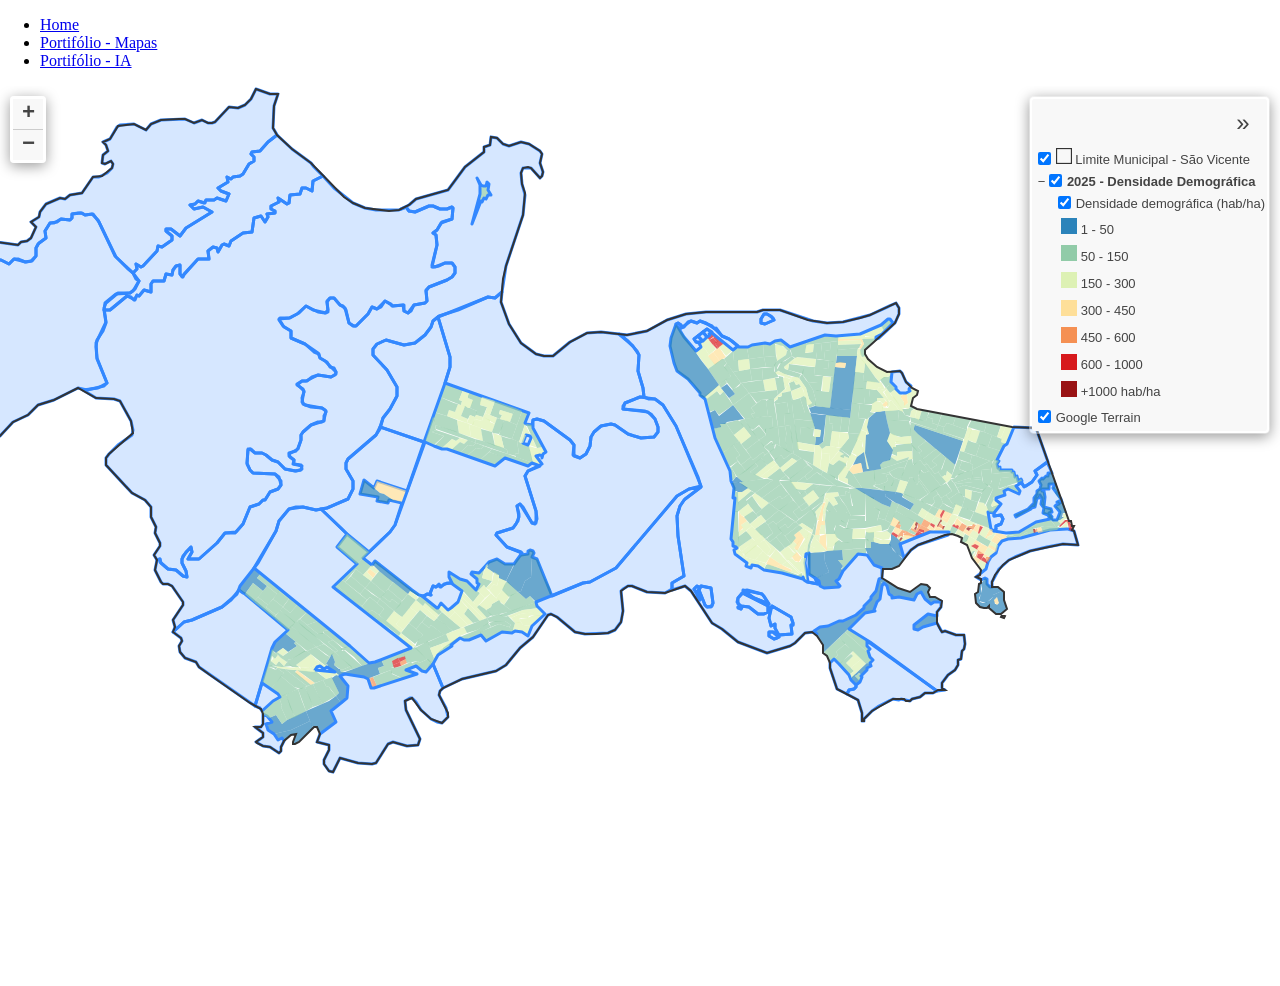
==== 01-sv-mapa-densidade/index.html @ f55a4312 "Update index.html" ====
<!doctype html>
<html lang="en">
    <head>
        <meta charset="utf-8">
        <meta http-equiv="X-UA-Compatible" content="IE=edge">
        <meta name="viewport" content="initial-scale=1,user-scalable=no,maximum-scale=1,width=device-width">
        <meta name="mobile-web-app-capable" content="yes">
        <meta name="apple-mobile-web-app-capable" content="yes">
        <link rel="stylesheet" href="css/leaflet.css">
        <link rel="stylesheet" href="css/L.Control.Layers.Tree.css">
        <link rel="stylesheet" href="css/qgis2web.css">
        <link rel="stylesheet" href="css/fontawesome-all.min.css">
        <style>
        html, body, #map {
            width: 100%;
            height: 100%;
            padding: 0;
            margin: 0;
        }
        </style>
        <title></title>
    </head>
    <body>
    <header>
        <nav>
            <ul>
                <li><a href="index.html">Home</a></li>
                <li><a href="mapas.html" class="active">Portifólio - Mapas</a></li>
                <li><a href="ia.html">Portifólio - IA</a></li>
            </ul>
        </nav>
    </header>
        <div id="map">
        </div>
        <script src="js/qgis2web_expressions.js"></script>
        <script src="js/leaflet.js"></script>
        <script src="js/L.Control.Layers.Tree.min.js"></script>
        <script src="js/leaflet.rotatedMarker.js"></script>
        <script src="js/leaflet.pattern.js"></script>
        <script src="js/leaflet-hash.js"></script>
        <script src="js/Autolinker.min.js"></script>
        <script src="js/rbush.min.js"></script>
        <script src="js/labelgun.min.js"></script>
        <script src="js/labels.js"></script>
        <script src="data/Densidadedemogrficahabha_1.js"></script>
        <script src="data/LimiteMunicipalSoVicente_2.js"></script>
        <script>
        var highlightLayer;
        function highlightFeature(e) {
            highlightLayer = e.target;

            if (e.target.feature.geometry.type === 'LineString' || e.target.feature.geometry.type === 'MultiLineString') {
              highlightLayer.setStyle({
                color: '#ffff00',
              });
            } else {
              highlightLayer.setStyle({
                fillColor: '#ffff00',
                fillOpacity: 1
              });
            }
            highlightLayer.openPopup();
        }
        var map = L.map('map', {
            zoomControl:false, maxZoom:20, minZoom:1
        }).fitBounds([[-24.010469256631335,-46.50587201379527],[-23.928872425848233,-46.3545469673788]]);
        var hash = new L.Hash(map);
        map.attributionControl.setPrefix('<a href="https://github.com/tomchadwin/qgis2web" target="_blank">qgis2web</a> &middot; <a href="https://leafletjs.com" title="A JS library for interactive maps">Leaflet</a> &middot; <a href="https://qgis.org">QGIS</a>');
        var autolinker = new Autolinker({truncate: {length: 30, location: 'smart'}});
        // remove popup's row if "visible-with-data"
        function removeEmptyRowsFromPopupContent(content, feature) {
         var tempDiv = document.createElement('div');
         tempDiv.innerHTML = content;
         var rows = tempDiv.querySelectorAll('tr');
         for (var i = 0; i < rows.length; i++) {
             var td = rows[i].querySelector('td.visible-with-data');
             var key = td ? td.id : '';
             if (td && td.classList.contains('visible-with-data') && feature.properties[key] == null) {
                 rows[i].parentNode.removeChild(rows[i]);
             }
         }
         return tempDiv.innerHTML;
        }
        // add class to format popup if it contains media
		function addClassToPopupIfMedia(content, popup) {
			var tempDiv = document.createElement('div');
			tempDiv.innerHTML = content;
			if (tempDiv.querySelector('td img')) {
				popup._contentNode.classList.add('media');
					// Delay to force the redraw
					setTimeout(function() {
						popup.update();
					}, 10);
			} else {
				popup._contentNode.classList.remove('media');
			}
		}
        var zoomControl = L.control.zoom({
            position: 'topleft'
        }).addTo(map);
        var bounds_group = new L.featureGroup([]);
        function setBounds() {
        }
        map.createPane('pane_GoogleTerrain_0');
        map.getPane('pane_GoogleTerrain_0').style.zIndex = 400;
        var layer_GoogleTerrain_0 = L.tileLayer('https://mt1.google.com/vt/lyrs=p&x={x}&y={y}&z={z}', {
            pane: 'pane_GoogleTerrain_0',
            opacity: 1.0,
            attribution: '<a href="https://www.google.at/permissions/geoguidelines/attr-guide.html">Map data ©2015 Google</a>',
            minZoom: 1,
            maxZoom: 20,
            minNativeZoom: 0,
            maxNativeZoom: 20
        });
        layer_GoogleTerrain_0;
        map.addLayer(layer_GoogleTerrain_0);
        function pop_Densidadedemogrficahabha_1(feature, layer) {
            layer.on({
                mouseout: function(e) {
                    for (var i in e.target._eventParents) {
                        if (typeof e.target._eventParents[i].resetStyle === 'function') {
                            e.target._eventParents[i].resetStyle(e.target);
                        }
                    }
                    if (typeof layer.closePopup == 'function') {
                        layer.closePopup();
                    } else {
                        layer.eachLayer(function(feature){
                            feature.closePopup()
                        });
                    }
                },
                mouseover: highlightFeature,
            });
            var popupContent = '<table>\
                    <tr>\
                        <td class="visible-with-data" id="CD_SETOR" colspan="2"><strong>CD_SETOR</strong><br />' + (feature.properties['CD_SETOR'] !== null ? autolinker.link(String(feature.properties['CD_SETOR']).replace(/'/g, '\'').replace(/"/g, '&quot;').toLocaleString()) : '') + '</td>\
                    </tr>\
                    <tr>\
                        <th scope="row">V0001_Total de pessoas_Básico</th>\
                        <td class="visible-with-data" id="V0001">' + (feature.properties['V0001'] !== null ? autolinker.link(String(feature.properties['V0001']).replace(/'/g, '\'').replace(/"/g, '&quot;').toLocaleString()) : '') + '</td>\
                    </tr>\
                    <tr>\
                        <th scope="row">Densidade Demográfica (hab/ha)</th>\
                        <td class="visible-with-data" id="dens_demog">' + (feature.properties['dens_demog'] !== null ? autolinker.link(String(feature.properties['dens_demog']).replace(/'/g, '\'').replace(/"/g, '&quot;').toLocaleString()) : '') + '</td>\
                    </tr>\
                    <tr>\
                        <th scope="row">Área (ha)</th>\
                        <td class="visible-with-data" id="area_ha">' + (feature.properties['area_ha'] !== null ? autolinker.link(String(feature.properties['area_ha']).replace(/'/g, '\'').replace(/"/g, '&quot;').toLocaleString()) : '') + '</td>\
                    </tr>\
                </table>';
            var content = removeEmptyRowsFromPopupContent(popupContent, feature);
			layer.on('popupopen', function(e) {
				addClassToPopupIfMedia(content, e.popup);
			});
			layer.bindPopup(content, { maxHeight: 400 });
        }

        function style_Densidadedemogrficahabha_1_0(feature) {
            if (feature.properties['dens_demog'] >= 0.500000 && feature.properties['dens_demog'] <= 50.000000 ) {
                return {
                pane: 'pane_Densidadedemogrficahabha_1',
                stroke: false, 
                fill: true,
                fillOpacity: 1,
                fillColor: 'rgba(43,131,186,0.7)',
                interactive: true,
            }
            }
            if (feature.properties['dens_demog'] >= 50.000000 && feature.properties['dens_demog'] <= 150.000000 ) {
                return {
                pane: 'pane_Densidadedemogrficahabha_1',
                stroke: false, 
                fill: true,
                fillOpacity: 1,
                fillColor: 'rgba(145,203,168,0.7)',
                interactive: true,
            }
            }
            if (feature.properties['dens_demog'] >= 150.000000 && feature.properties['dens_demog'] <= 300.000000 ) {
                return {
                pane: 'pane_Densidadedemogrficahabha_1',
                stroke: false, 
                fill: true,
                fillOpacity: 1,
                fillColor: 'rgba(221,241,180,0.7)',
                interactive: true,
            }
            }
            if (feature.properties['dens_demog'] >= 300.000000 && feature.properties['dens_demog'] <= 450.000000 ) {
                return {
                pane: 'pane_Densidadedemogrficahabha_1',
                stroke: false, 
                fill: true,
                fillOpacity: 1,
                fillColor: 'rgba(254,223,153,0.7)',
                interactive: true,
            }
            }
            if (feature.properties['dens_demog'] >= 450.000000 && feature.properties['dens_demog'] <= 600.000000 ) {
                return {
                pane: 'pane_Densidadedemogrficahabha_1',
                stroke: false, 
                fill: true,
                fillOpacity: 1,
                fillColor: 'rgba(245,144,83,0.7)',
                interactive: true,
            }
            }
            if (feature.properties['dens_demog'] >= 600.000000 && feature.properties['dens_demog'] <= 1000.000000 ) {
                return {
                pane: 'pane_Densidadedemogrficahabha_1',
                stroke: false, 
                fill: true,
                fillOpacity: 1,
                fillColor: 'rgba(215,25,28,0.7)',
                interactive: true,
            }
            }
            if (feature.properties['dens_demog'] >= 1000.000000 && feature.properties['dens_demog'] <= 3000.000000 ) {
                return {
                pane: 'pane_Densidadedemogrficahabha_1',
                stroke: false, 
                fill: true,
                fillOpacity: 1,
                fillColor: 'rgba(153,18,20,0.7)',
                interactive: true,
            }
            }
        }
        map.createPane('pane_Densidadedemogrficahabha_1');
        map.getPane('pane_Densidadedemogrficahabha_1').style.zIndex = 401;
        map.getPane('pane_Densidadedemogrficahabha_1').style['mix-blend-mode'] = 'normal';
        var layer_Densidadedemogrficahabha_1 = new L.geoJson(json_Densidadedemogrficahabha_1, {
            attribution: '',
            interactive: true,
            dataVar: 'json_Densidadedemogrficahabha_1',
            layerName: 'layer_Densidadedemogrficahabha_1',
            pane: 'pane_Densidadedemogrficahabha_1',
            onEachFeature: pop_Densidadedemogrficahabha_1,
            style: style_Densidadedemogrficahabha_1_0,
        });
        bounds_group.addLayer(layer_Densidadedemogrficahabha_1);
        map.addLayer(layer_Densidadedemogrficahabha_1);
        function pop_LimiteMunicipalSoVicente_2(feature, layer) {
            layer.on({
                mouseout: function(e) {
                    for (var i in e.target._eventParents) {
                        if (typeof e.target._eventParents[i].resetStyle === 'function') {
                            e.target._eventParents[i].resetStyle(e.target);
                        }
                    }
                    if (typeof layer.closePopup == 'function') {
                        layer.closePopup();
                    } else {
                        layer.eachLayer(function(feature){
                            feature.closePopup()
                        });
                    }
                },
                mouseover: highlightFeature,
            });
            var popupContent = '<table>\
                </table>';
            var content = removeEmptyRowsFromPopupContent(popupContent, feature);
			layer.on('popupopen', function(e) {
				addClassToPopupIfMedia(content, e.popup);
			});
			layer.bindPopup(content, { maxHeight: 400 });
        }

        function style_LimiteMunicipalSoVicente_2_0() {
            return {
                pane: 'pane_LimiteMunicipalSoVicente_2',
                opacity: 1,
                color: 'rgba(51,51,51,1.0)',
                dashArray: '',
                lineCap: 'butt',
                lineJoin: 'miter',
                weight: 2.0, 
                fill: true,
                fillOpacity: 1,
                fillColor: 'rgba(233,233,233,0.0)',
                interactive: false,
            }
        }
        map.createPane('pane_LimiteMunicipalSoVicente_2');
        map.getPane('pane_LimiteMunicipalSoVicente_2').style.zIndex = 402;
        map.getPane('pane_LimiteMunicipalSoVicente_2').style['mix-blend-mode'] = 'normal';
        var layer_LimiteMunicipalSoVicente_2 = new L.geoJson(json_LimiteMunicipalSoVicente_2, {
            attribution: '',
            interactive: false,
            dataVar: 'json_LimiteMunicipalSoVicente_2',
            layerName: 'layer_LimiteMunicipalSoVicente_2',
            pane: 'pane_LimiteMunicipalSoVicente_2',
            onEachFeature: pop_LimiteMunicipalSoVicente_2,
            style: style_LimiteMunicipalSoVicente_2_0,
        });
        bounds_group.addLayer(layer_LimiteMunicipalSoVicente_2);
        map.addLayer(layer_LimiteMunicipalSoVicente_2);
        var overlaysTree = [
            {label: '<img src="legend/LimiteMunicipalSoVicente_2.png" /> Limite Municipal - São Vicente', layer: layer_LimiteMunicipalSoVicente_2},
        {label: '<b>2025 - Densidade Demográfica</b>', selectAllCheckbox: true, children: [
            {label: 'Densidade demográfica (hab/ha)<br /><table><tr><td style="text-align: center;"><img src="legend/Densidadedemogrficahabha_1_1500.png" /></td><td>1 - 50</td></tr><tr><td style="text-align: center;"><img src="legend/Densidadedemogrficahabha_1_501501.png" /></td><td>50 - 150</td></tr><tr><td style="text-align: center;"><img src="legend/Densidadedemogrficahabha_1_1503002.png" /></td><td>150 - 300</td></tr><tr><td style="text-align: center;"><img src="legend/Densidadedemogrficahabha_1_3004503.png" /></td><td>300 - 450</td></tr><tr><td style="text-align: center;"><img src="legend/Densidadedemogrficahabha_1_4506004.png" /></td><td>450 - 600</td></tr><tr><td style="text-align: center;"><img src="legend/Densidadedemogrficahabha_1_60010005.png" /></td><td>600 - 1000</td></tr><tr><td style="text-align: center;"><img src="legend/Densidadedemogrficahabha_1_1000habha6.png" /></td><td>+1000 hab/ha</td></tr></table>', layer: layer_Densidadedemogrficahabha_1},]},
            {label: "Google Terrain", layer: layer_GoogleTerrain_0},]
        var lay = L.control.layers.tree(null, overlaysTree,{
            //namedToggle: true,
            //selectorBack: false,
            //closedSymbol: '&#8862; &#x1f5c0;',
            //openedSymbol: '&#8863; &#x1f5c1;',
            //collapseAll: 'Collapse all',
            //expandAll: 'Expand all',
            collapsed: false, 
        });
        lay.addTo(map);
		document.addEventListener("DOMContentLoaded", function() {
            // set new Layers List height which considers toggle icon
            function newLayersListHeight() {
                var layerScrollbarElement = document.querySelector('.leaflet-control-layers-scrollbar');
                if (layerScrollbarElement) {
                    var layersListElement = document.querySelector('.leaflet-control-layers-list');
                    var originalHeight = layersListElement.style.height 
                        || window.getComputedStyle(layersListElement).height;
                    var newHeight = parseFloat(originalHeight) - 50;
                    layersListElement.style.height = newHeight + 'px';
                }
            }
            var isLayersListExpanded = true;
            var controlLayersElement = document.querySelector('.leaflet-control-layers');
            var toggleLayerControl = document.querySelector('.leaflet-control-layers-toggle');
            // toggle Collapsed/Expanded and apply new Layers List height
            toggleLayerControl.addEventListener('click', function() {
                if (isLayersListExpanded) {
                    controlLayersElement.classList.remove('leaflet-control-layers-expanded');
                } else {
                    controlLayersElement.classList.add('leaflet-control-layers-expanded');
                }
                isLayersListExpanded = !isLayersListExpanded;
                newLayersListHeight()
            });	
			// apply new Layers List height if toggle layerstree
			if (controlLayersElement) {
				controlLayersElement.addEventListener('click', function(event) {
					var toggleLayerHeaderPointer = event.target.closest('.leaflet-layerstree-header-pointer span');
					if (toggleLayerHeaderPointer) {
						newLayersListHeight();
					}
				});
			}
            // Collapsed/Expanded at Start to apply new height
            setTimeout(function() {
                toggleLayerControl.click();
            }, 10);
            setTimeout(function() {
                toggleLayerControl.click();
            }, 10);
            // Collapsed touch/small screen
            var isSmallScreen = window.innerWidth < 650;
            if (isSmallScreen) {
                setTimeout(function() {
                    controlLayersElement.classList.remove('leaflet-control-layers-expanded');
                    isLayersListExpanded = !isLayersListExpanded;
                }, 500);
            }  
        });       
        setBounds();
        resetLabels([layer_Densidadedemogrficahabha_1]);
        map.on("zoomend", function(){
            resetLabels([layer_Densidadedemogrficahabha_1]);
        });
        map.on("layeradd", function(){
            resetLabels([layer_Densidadedemogrficahabha_1]);
        });
        map.on("layerremove", function(){
            resetLabels([layer_Densidadedemogrficahabha_1]);
        });
        </script>
    </body>
</html>
---- 01-sv-mapa-densidade/css/leaflet.css ----
/* required styles */

.leaflet-pane,
.leaflet-tile,
.leaflet-marker-icon,
.leaflet-marker-shadow,
.leaflet-tile-container,
.leaflet-pane > svg,
.leaflet-pane > canvas,
.leaflet-zoom-box,
.leaflet-image-layer,
.leaflet-layer {
	position: absolute;
	left: 0;
	top: 0;
	}
.leaflet-container {
	overflow: hidden;
	}
.leaflet-tile,
.leaflet-marker-icon,
.leaflet-marker-shadow {
	-webkit-user-select: none;
	   -moz-user-select: none;
	        user-select: none;
	  -webkit-user-drag: none;
	}
/* Prevents IE11 from highlighting tiles in blue */
.leaflet-tile::selection {
	background: transparent;
}
/* Safari renders non-retina tile on retina better with this, but Chrome is worse */
.leaflet-safari .leaflet-tile {
	image-rendering: -webkit-optimize-contrast;
	}
/* hack that prevents hw layers "stretching" when loading new tiles */
.leaflet-safari .leaflet-tile-container {
	width: 1600px;
	height: 1600px;
	-webkit-transform-origin: 0 0;
	}
.leaflet-marker-icon,
.leaflet-marker-shadow {
	display: block;
	}
/* .leaflet-container svg: reset svg max-width decleration shipped in Joomla! (joomla.org) 3.x */
/* .leaflet-container img: map is broken in FF if you have max-width: 100% on tiles */
.leaflet-container .leaflet-overlay-pane svg,
.leaflet-container .leaflet-marker-pane img,
.leaflet-container .leaflet-shadow-pane img,
.leaflet-container .leaflet-tile-pane img,
.leaflet-container img.leaflet-image-layer,
.leaflet-container .leaflet-tile {
	max-width: none !important;
	max-height: none !important;
	}

.leaflet-container.leaflet-touch-zoom {
	-ms-touch-action: pan-x pan-y;
	touch-action: pan-x pan-y;
	}
.leaflet-container.leaflet-touch-drag {
	-ms-touch-action: pinch-zoom;
	/* Fallback for FF which doesn't support pinch-zoom */
	touch-action: none;
	touch-action: pinch-zoom;
}
.leaflet-container.leaflet-touch-drag.leaflet-touch-zoom {
	-ms-touch-action: none;
	touch-action: none;
}
.leaflet-container {
	-webkit-tap-highlight-color: transparent;
}
.leaflet-container a {
	-webkit-tap-highlight-color: rgba(51, 181, 229, 0.4);
}
.leaflet-tile {
	filter: inherit;
	visibility: hidden;
	}
.leaflet-tile-loaded {
	visibility: inherit;
	}
.leaflet-zoom-box {
	width: 0;
	height: 0;
	-moz-box-sizing: border-box;
	     box-sizing: border-box;
	z-index: 800;
	}
/* workaround for https://bugzilla.mozilla.org/show_bug.cgi?id=888319 */
.leaflet-overlay-pane svg {
	-moz-user-select: none;
	}

.leaflet-pane         { z-index: 400; }

.leaflet-tile-pane    { z-index: 200; }
.leaflet-overlay-pane { z-index: 400; }
.leaflet-shadow-pane  { z-index: 500; }
.leaflet-marker-pane  { z-index: 600; }
.leaflet-tooltip-pane   { z-index: 650; }
.leaflet-popup-pane   { z-index: 700; }

.leaflet-map-pane canvas { z-index: 100; }
.leaflet-map-pane svg    { z-index: 200; }

.leaflet-vml-shape {
	width: 1px;
	height: 1px;
	}
.lvml {
	behavior: url(#default#VML);
	display: inline-block;
	position: absolute;
	}


/* control positioning */

.leaflet-control {
	position: relative;
	z-index: 800;
	pointer-events: visiblePainted; /* IE 9-10 doesn't have auto */
	pointer-events: auto;
	}
.leaflet-top,
.leaflet-bottom {
	position: absolute;
	z-index: 1000;
	pointer-events: none;
	}
.leaflet-top {
	top: 0;
	}
.leaflet-right {
	right: 0;
	}
.leaflet-bottom {
	bottom: 0;
	}
.leaflet-left {
	left: 0;
	}
.leaflet-control {
	float: left;
	clear: both;
	}
.leaflet-right .leaflet-control {
	float: right;
	}
.leaflet-top .leaflet-control {
	margin-top: 10px;
	}
.leaflet-bottom .leaflet-control {
	margin-bottom: 10px;
	}
.leaflet-left .leaflet-control {
	margin-left: 10px;
	}
.leaflet-right .leaflet-control {
	margin-right: 10px;
	}


/* zoom and fade animations */

.leaflet-fade-anim .leaflet-tile {
	will-change: opacity;
	}
.leaflet-fade-anim .leaflet-popup {
	opacity: 0;
	-webkit-transition: opacity 0.2s linear;
	   -moz-transition: opacity 0.2s linear;
	        transition: opacity 0.2s linear;
	}
.leaflet-fade-anim .leaflet-map-pane .leaflet-popup {
	opacity: 1;
	}
.leaflet-zoom-animated {
	-webkit-transform-origin: 0 0;
	    -ms-transform-origin: 0 0;
	        transform-origin: 0 0;
	}
.leaflet-zoom-anim .leaflet-zoom-animated {
	will-change: transform;
	}
.leaflet-zoom-anim .leaflet-zoom-animated {
	-webkit-transition: -webkit-transform 0.25s cubic-bezier(0,0,0.25,1);
	   -moz-transition:    -moz-transform 0.25s cubic-bezier(0,0,0.25,1);
	        transition:         transform 0.25s cubic-bezier(0,0,0.25,1);
	}
.leaflet-zoom-anim .leaflet-tile,
.leaflet-pan-anim .leaflet-tile {
	-webkit-transition: none;
	   -moz-transition: none;
	        transition: none;
	}

.leaflet-zoom-anim .leaflet-zoom-hide {
	visibility: hidden;
	}


/* cursors */

.leaflet-interactive {
	cursor: pointer;
	}
.leaflet-grab {
	cursor: -webkit-grab;
	cursor:    -moz-grab;
	cursor:         grab;
	}
.leaflet-crosshair,
.leaflet-crosshair .leaflet-interactive {
	cursor: crosshair;
	}
.leaflet-popup-pane,
.leaflet-control {
	cursor: auto;
	}
.leaflet-dragging .leaflet-grab,
.leaflet-dragging .leaflet-grab .leaflet-interactive,
.leaflet-dragging .leaflet-marker-draggable {
	cursor: move;
	cursor: -webkit-grabbing;
	cursor:    -moz-grabbing;
	cursor:         grabbing;
	}

/* marker & overlays interactivity */
.leaflet-marker-icon,
.leaflet-marker-shadow,
.leaflet-image-layer,
.leaflet-pane > svg path,
.leaflet-tile-container {
	pointer-events: none;
	}

.leaflet-marker-icon.leaflet-interactive,
.leaflet-image-layer.leaflet-interactive,
.leaflet-pane > svg path.leaflet-interactive,
svg.leaflet-image-layer.leaflet-interactive path {
	pointer-events: visiblePainted; /* IE 9-10 doesn't have auto */
	pointer-events: auto;
	}

/* visual tweaks */

.leaflet-container {
	background: #ddd;
	outline: 0;
	}
.leaflet-container a {
	color: #0078A8;
	}
.leaflet-container a.leaflet-active {
	outline: 2px solid orange;
	}
.leaflet-zoom-box {
	border: 2px dotted #38f;
	background: rgba(255,255,255,0.5);
	}


/* general typography */
.leaflet-container {
	font: 12px/1.5 "Helvetica Neue", Arial, Helvetica, sans-serif;
	}


/* general toolbar styles */

.leaflet-bar {
	box-shadow: 0 1px 5px rgba(0,0,0,0.65);
	border-radius: 4px;
	}
.leaflet-bar a,
.leaflet-bar a:hover {
	background-color: #fff;
	border-bottom: 1px solid #ccc;
	width: 26px;
	height: 26px;
	line-height: 26px;
	display: block;
	text-align: center;
	text-decoration: none;
	color: black;
	}
.leaflet-bar a,
.leaflet-control-layers-toggle {
	background-position: 50% 50%;
	background-repeat: no-repeat;
	display: block;
	}
.leaflet-bar a:hover {
	background-color: #f4f4f4;
	}
.leaflet-bar a:first-child {
	border-top-left-radius: 4px;
	border-top-right-radius: 4px;
	}
.leaflet-bar a:last-child {
	border-bottom-left-radius: 4px;
	border-bottom-right-radius: 4px;
	border-bottom: none;
	}
.leaflet-bar a.leaflet-disabled {
	cursor: default;
	background-color: #f4f4f4;
	color: #bbb;
	}

.leaflet-touch .leaflet-bar a {
	width: 30px;
	height: 30px;
	line-height: 30px;
	}
.leaflet-touch .leaflet-bar a:first-child {
	border-top-left-radius: 2px;
	border-top-right-radius: 2px;
	}
.leaflet-touch .leaflet-bar a:last-child {
	border-bottom-left-radius: 2px;
	border-bottom-right-radius: 2px;
	}

/* zoom control */

.leaflet-control-zoom-in,
.leaflet-control-zoom-out {
	font: bold 18px 'Lucida Console', Monaco, monospace;
	text-indent: 1px;
	}

.leaflet-touch .leaflet-control-zoom-in, .leaflet-touch .leaflet-control-zoom-out  {
	font-size: 22px;
	}


/* layers control */

.leaflet-control-layers {
	box-shadow: 0 1px 5px rgba(0,0,0,0.4);
	background: #fff;
	border-radius: 5px;
	}
.leaflet-control-layers-toggle {
	background-image: url(images/layers.png);
	width: 36px;
	height: 36px;
	}
.leaflet-retina .leaflet-control-layers-toggle {
	background-image: url(images/layers-2x.png);
	background-size: 26px 26px;
	}
.leaflet-touch .leaflet-control-layers-toggle {
	width: 44px;
	height: 44px;
	}
.leaflet-control-layers .leaflet-control-layers-list,
.leaflet-control-layers-expanded .leaflet-control-layers-toggle {
	display: none;
	}
.leaflet-control-layers-expanded .leaflet-control-layers-list {
	display: block;
	position: relative;
	}
.leaflet-control-layers-expanded {
	padding: 6px 10px 6px 6px;
	color: #333;
	background: #fff;
	}
.leaflet-control-layers-scrollbar {
	overflow-y: scroll;
	overflow-x: hidden;
	padding-right: 5px;
	}
.leaflet-control-layers-selector {
	margin-top: 2px;
	position: relative;
	top: 1px;
	}
.leaflet-control-layers label {
	display: block;
	}
.leaflet-control-layers-separator {
	height: 0;
	border-top: 1px solid #ddd;
	margin: 5px -10px 5px -6px;
	}

/* Default icon URLs */
.leaflet-default-icon-path {
	background-image: url(images/marker-icon.png);
	}


/* attribution and scale controls */

.leaflet-container .leaflet-control-attribution {
	background: #fff;
	background: rgba(255, 255, 255, 0.7);
	margin: 0;
	}
.leaflet-control-attribution,
.leaflet-control-scale-line {
	padding: 0 5px;
	color: #333;
	}
.leaflet-control-attribution a {
	text-decoration: none;
	}
.leaflet-control-attribution a:hover {
	text-decoration: underline;
	}
.leaflet-container .leaflet-control-attribution,
.leaflet-container .leaflet-control-scale {
	font-size: 11px;
	}
.leaflet-left .leaflet-control-scale {
	margin-left: 5px;
	}
.leaflet-bottom .leaflet-control-scale {
	margin-bottom: 5px;
	}
.leaflet-control-scale-line {
	border: 2px solid #777;
	border-top: none;
	line-height: 1.1;
	padding: 2px 5px 1px;
	font-size: 11px;
	white-space: nowrap;
	overflow: hidden;
	-moz-box-sizing: border-box;
	     box-sizing: border-box;

	background: #fff;
	background: rgba(255, 255, 255, 0.5);
	}
.leaflet-control-scale-line:not(:first-child) {
	border-top: 2px solid #777;
	border-bottom: none;
	margin-top: -2px;
	}
.leaflet-control-scale-line:not(:first-child):not(:last-child) {
	border-bottom: 2px solid #777;
	}

.leaflet-touch .leaflet-control-attribution,
.leaflet-touch .leaflet-control-layers,
.leaflet-touch .leaflet-bar {
	box-shadow: none;
	}
.leaflet-touch .leaflet-control-layers,
.leaflet-touch .leaflet-bar {
	border: 2px solid rgba(0,0,0,0.2);
	background-clip: padding-box;
	}


/* popup */

.leaflet-popup {
	position: absolute;
	text-align: center;
	margin-bottom: 20px;
	}
.leaflet-popup-content-wrapper {
	padding: 1px;
	text-align: left;
	border-radius: 12px;
	}
.leaflet-popup-content {
	margin: 13px 19px;
	line-height: 1.4;
	}
.leaflet-popup-content p {
	margin: 18px 0;
	}
.leaflet-popup-tip-container {
	width: 40px;
	height: 20px;
	position: absolute;
	left: 50%;
	margin-left: -20px;
	overflow: hidden;
	pointer-events: none;
	}
.leaflet-popup-tip {
	width: 17px;
	height: 17px;
	padding: 1px;

	margin: -10px auto 0;

	-webkit-transform: rotate(45deg);
	   -moz-transform: rotate(45deg);
	    -ms-transform: rotate(45deg);
	        transform: rotate(45deg);
	}
.leaflet-popup-content-wrapper,
.leaflet-popup-tip {
	background: white;
	color: #333;
	box-shadow: 0 3px 14px rgba(0,0,0,0.4);
	}
.leaflet-container a.leaflet-popup-close-button {
	position: absolute;
	top: 0;
	right: 0;
	padding: 4px 4px 0 0;
	border: none;
	text-align: center;
	width: 18px;
	height: 14px;
	font: 16px/14px Tahoma, Verdana, sans-serif;
	color: #c3c3c3;
	text-decoration: none;
	font-weight: bold;
	background: transparent;
	}
.leaflet-container a.leaflet-popup-close-button:hover {
	color: #999;
	}
.leaflet-popup-scrolled {
	overflow: auto;
	border-bottom: 1px solid #ddd;
	border-top: 1px solid #ddd;
	}

.leaflet-oldie .leaflet-popup-content-wrapper {
	-ms-zoom: 1;
	}
.leaflet-oldie .leaflet-popup-tip {
	width: 24px;
	margin: 0 auto;

	-ms-filter: "progid:DXImageTransform.Microsoft.Matrix(M11=0.70710678, M12=0.70710678, M21=-0.70710678, M22=0.70710678)";
	filter: progid:DXImageTransform.Microsoft.Matrix(M11=0.70710678, M12=0.70710678, M21=-0.70710678, M22=0.70710678);
	}
.leaflet-oldie .leaflet-popup-tip-container {
	margin-top: -1px;
	}

.leaflet-oldie .leaflet-control-zoom,
.leaflet-oldie .leaflet-control-layers,
.leaflet-oldie .leaflet-popup-content-wrapper,
.leaflet-oldie .leaflet-popup-tip {
	border: 1px solid #999;
	}


/* div icon */

.leaflet-div-icon {
	background: #fff;
	border: 1px solid #666;
	}


/* Tooltip */
/* Base styles for the element that has a tooltip */
.leaflet-tooltip {
	position: absolute;
	padding: 6px;
	background-color: #fff;
	border: 1px solid #fff;
	border-radius: 3px;
	color: #222;
	white-space: nowrap;
	-webkit-user-select: none;
	-moz-user-select: none;
	-ms-user-select: none;
	user-select: none;
	pointer-events: none;
	box-shadow: 0 1px 3px rgba(0,0,0,0.4);
	}
.leaflet-tooltip.leaflet-clickable {
	cursor: pointer;
	pointer-events: auto;
	}
.leaflet-tooltip-top:before,
.leaflet-tooltip-bottom:before,
.leaflet-tooltip-left:before,
.leaflet-tooltip-right:before {
	position: absolute;
	pointer-events: none;
	border: 6px solid transparent;
	background: transparent;
	content: "";
	}

/* Directions */

.leaflet-tooltip-bottom {
	margin-top: 6px;
}
.leaflet-tooltip-top {
	margin-top: -6px;
}
.leaflet-tooltip-bottom:before,
.leaflet-tooltip-top:before {
	left: 50%;
	margin-left: -6px;
	}
.leaflet-tooltip-top:before {
	bottom: 0;
	margin-bottom: -12px;
	border-top-color: #fff;
	}
.leaflet-tooltip-bottom:before {
	top: 0;
	margin-top: -12px;
	margin-left: -6px;
	border-bottom-color: #fff;
	}
.leaflet-tooltip-left {
	margin-left: -6px;
}
.leaflet-tooltip-right {
	margin-left: 6px;
}
.leaflet-tooltip-left:before,
.leaflet-tooltip-right:before {
	top: 50%;
	margin-top: -6px;
	}
.leaflet-tooltip-left:before {
	right: 0;
	margin-right: -12px;
	border-left-color: #fff;
	}
.leaflet-tooltip-right:before {
	left: 0;
	margin-left: -12px;
	border-right-color: #fff;
	}
---- 01-sv-mapa-densidade/css/L.Control.Layers.Tree.css ----
.leaflet-control-layers-toggle.leaflet-layerstree-named-toggle {
    margin: 2px 5px;
    width: auto;
    height: auto;
    background-image: none;
}

.leaflet-control-layers-list{
	font: 13px / 1.7 "Helvetica Neue", Arial, Helvetica, sans-serif;
}

.leaflet-layerstree-node {
}

.leaflet-layerstree-header input{
    margin-left: 0px;
}


.leaflet-layerstree-header {
}

.leaflet-layerstree-header-pointer {
    cursor: pointer;
}

.leaflet-layerstree-header label {
    display: inline-block;
    cursor: pointer;
}

.leaflet-layerstree-header-label {
}

.leaflet-layerstree-header-name {
	padding-left: 2px;
}

.leaflet-layerstree-header-space {
}

.leaflet-layerstree-children {
    padding-left: 20px;
}

.leaflet-layerstree-children-nopad {
    padding-left: 0px;
}

.leaflet-layerstree-closed {
}

.leaflet-layerstree-opened {
}

.leaflet-layerstree-hide {
    display: none;
}

.leaflet-layerstree-nevershow {
    display: none;
}

.leaflet-layerstree-expand-collapse {
    cursor: pointer;
}
---- 01-sv-mapa-densidade/css/qgis2web.css ----
#map {
            background-color: #ffffff
        }
        html, body, #map {
			overflow: hidden;
        }
        .col9{
			height: 100%!important;
		}
		.col3{
			height: 100%;
			overflow: auto;
		}
        .info {
            padding: 6px 8px;
            font: 14px/16px Arial, Helvetica, sans-serif;
            background-color:#f8f8f8 !important;
            color: #444444 !important;
            box-shadow: 0 0 15px rgba(0,0,0,0.2);
            border-radius: 5px;
        }
        .info h2 {
            margin: 0 0 5px;
        }
        .leaflet-container {
            background: #fff;
            padding-right: 10px;
        }
        .leaflet-popup-scrolled {
            border-bottom: unset!important;
            border-top: unset!important;
        }
        .leaflet-popup-content{
            max-height: 70vh;
            max-width: 70vw;
        }
        .leaflet-popup-content.media{
            width: auto!important;
            height: auto!important;
        }
        .leaflet-popup-content th {
            text-align: left;
            vertical-align: top;
            min-width: 75px;
        }
        .leaflet-popup-content td {
            min-width: 75px;
        }
        .leaflet-popup-content td img {
            max-height: 60vh;
            max-width: 60vw;
        }

        .leaflet-tooltip {
            background: none;
            box-shadow: none;
            border: none;
        }
        .leaflet-tooltip-left:before, .leaflet-tooltip-right:before {
            border: 0px;
        }
        }
        .fa, .leaflet-container, a {
            color: #444444 !important;
        }
        .leaflet-control-zoom-in, .leaflet-control-zoom-out,
        .leaflet-control-locate a,
        .leaflet-touch .leaflet-control-geocoder-icon,
        .leaflet-control-search .search-button,
         .leaflet-control-measure {
            background-color: #f8f8f8 !important;
            border-radius: 0px !important;
            color: #444444 !important;
        }
        .abstract {
            font: bold 18px 'Lucida Console', Monaco, monospace;
            text-indent: 1px;
            background-color: #f8f8f8 !important;
            width: 30px !important;
            color: #444444 !important;
            height: 30px !important;
            text-align: center !important;
            line-height: 30px !important;
        }
        .abstractUncollapsed {
            padding: 6px 8px;
            font: 12px/1.5 "Helvetica Neue", Arial, Helvetica, sans-serif;
            background-color:#f8f8f8 !important;
            color: #444444 !important;
            box-shadow: 0 0 15px rgba(0,0,0,0.2);
            border-radius: 5px;
            max-width: 40%;
        }
        .leaflet-control {
            box-shadow: 0 3px 14px rgba(0, 0, 0, 0.4)!important;
        }
        .leaflet-touch .leaflet-control-layers,
        .leaflet-touch .leaflet-bar,
        .leaflet-control-search,
        .leaflet-control-measure {
            border: 3px solid rgba(255,255,255,.4) !important;
        }
        .leaflet-control-attribution a {
            color: #0078A8 !important;
        }
        .leaflet-control-scale-line {
            border: 2px solid #f8f8f8 !important;
            border-top: none !important;
            color: black !important;
        }
        .leaflet-control-search .search-button,
        .leaflet-container .leaflet-control-search,
        .leaflet-control-measure {
            box-shadow: none !important;
        }
        .leaflet-control-search .search-button {
            width: 30px !important;
            height: 30px !important;
            font-size: 13px !important;
            text-align: center !important;
            line-height: 30px !important;
        }
        .leaflet-control-measure .leaflet-control {
            width: 30px !important;
            height: 30px !important;
        }
        .leaflet-container .leaflet-control-search{
            background: none !important;
        }
        .leaflet-control-search .search-input {
            margin: 0px 0px 0px 0px !important;
            height: 30px !important;
        }
        .leaflet-control-measure {
            background: none!important;
            border-radius: 4px !important;
        }
        .leaflet-control-measure .leaflet-control-measure-interaction {
            background-color: #f8f8f8 !important;
        }
        .leaflet-touch .leaflet-control-measure
        .leaflet-control-measure-toggle,
        .leaflet-touch .leaflet-control-measure
        .leaflet-control-measure-toggle:hover {
            width: 30px !important;
            height: 30px !important;
            border-radius: 0px !important;
            background-color: #f8f8f8 !important;
            color: #444444 !important;
            font-size: 13px;
            line-height: 30px;
            text-align: center;
            text-indent: 0%;
        }
        .leaflet-control-layers {
			padding: 2px;
			display: flex;
			flex-direction: column;
			align-items: flex-end;
            background-color: #f8f8f8 !important;
            color: #444444 !important;

		}
        .leaflet-control-layers-expanded {
			padding-left: 6px;
		}	
        .leaflet-control-layers-expanded .leaflet-control-layers-toggle {
            display: block;
            background-image: none;
			text-decoration: none;
            margin-bottom: 3px;
        }
        .leaflet-control-layers-expanded .leaflet-control-layers-toggle::after {
            content: '»';
            font-size: x-large;
            color: #444444 !important;
            display: flex;
            align-items: center;
            justify-content: center;
            width: 100%;
            height: 100%;
            text-align: center;
        }
        .leaflet-overlay-pane {
            z-index: 550;
        }
        .leaflet-popup-pane {
            z-index: 700;
        }
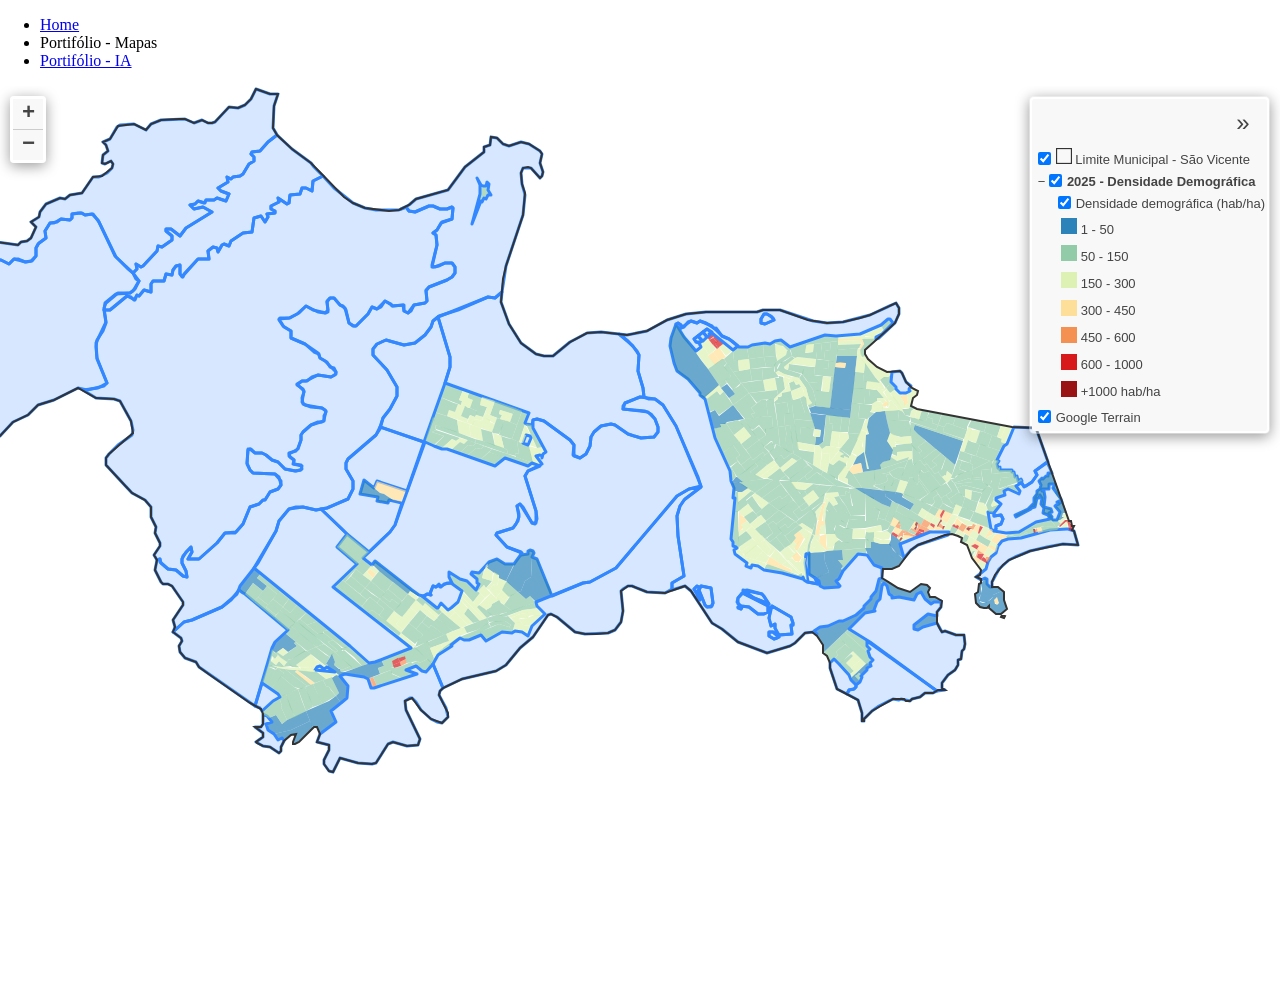
==== commit 9c9690a5: "Update index.html" ====
--- a/01-sv-mapa-densidade/index.html
+++ b/01-sv-mapa-densidade/index.html
@@ -25,7 +25,7 @@
         <nav>
             <ul>
                 <li><a href="index.html">Home</a></li>
-                <li><a href="mapas.html" class="active">Portifólio - Mapas</a></li>
+                <li><src="mapas.html" class="active">Portifólio - Mapas</a></li>
                 <li><a href="ia.html">Portifólio - IA</a></li>
             </ul>
         </nav>
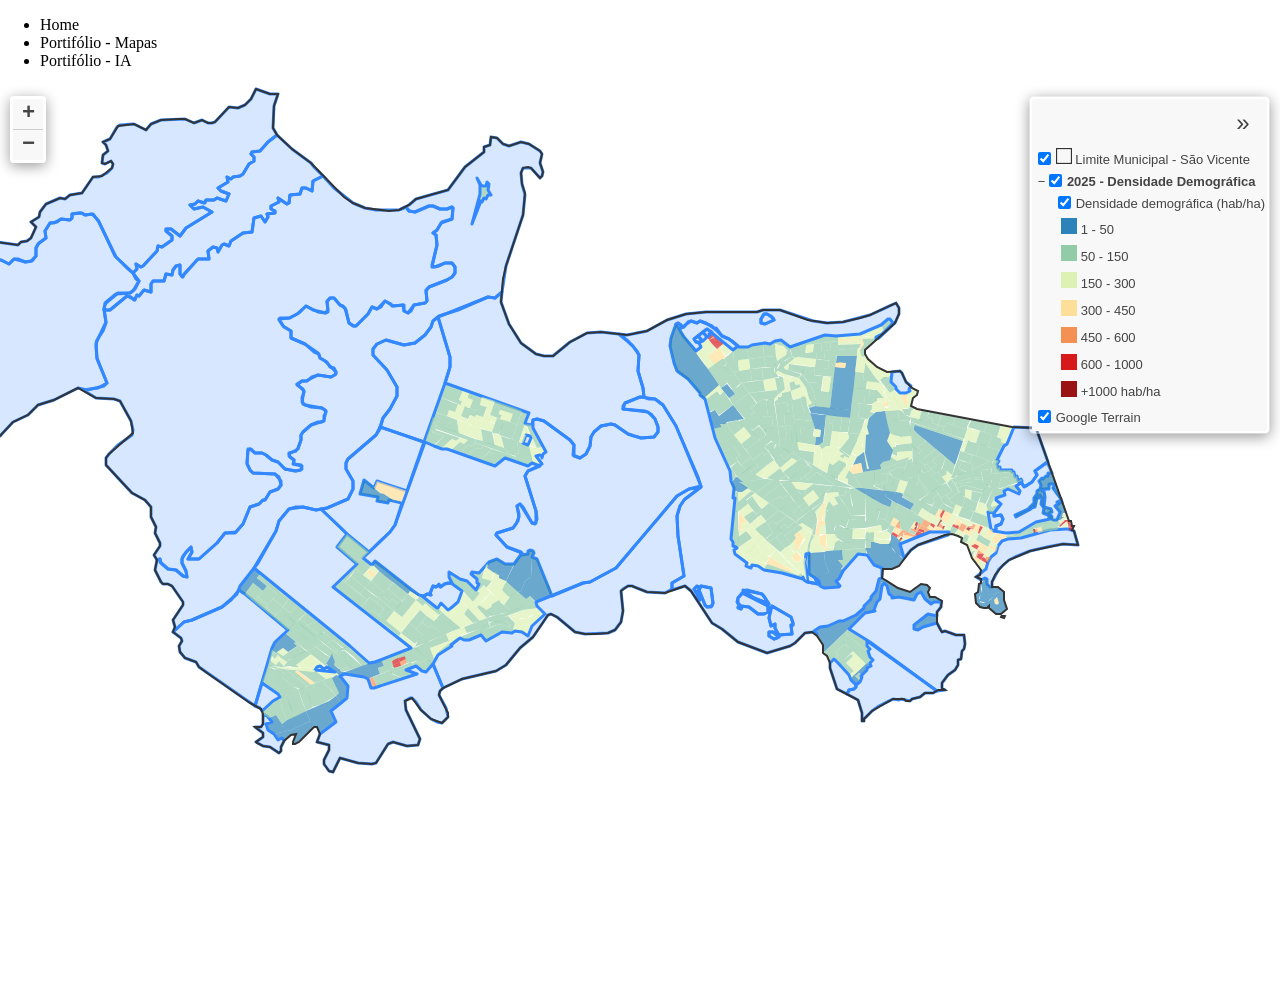
==== commit 408ceee8: "Update index.html" ====
--- a/01-sv-mapa-densidade/index.html
+++ b/01-sv-mapa-densidade/index.html
@@ -24,9 +24,9 @@
     <header>
         <nav>
             <ul>
-                <li><a href="index.html">Home</a></li>
+                <li><src="index.html">Home</a></li>
                 <li><src="mapas.html" class="active">Portifólio - Mapas</a></li>
-                <li><a href="ia.html">Portifólio - IA</a></li>
+                <li><scr="ia.html">Portifólio - IA</a></li>
             </ul>
         </nav>
     </header>
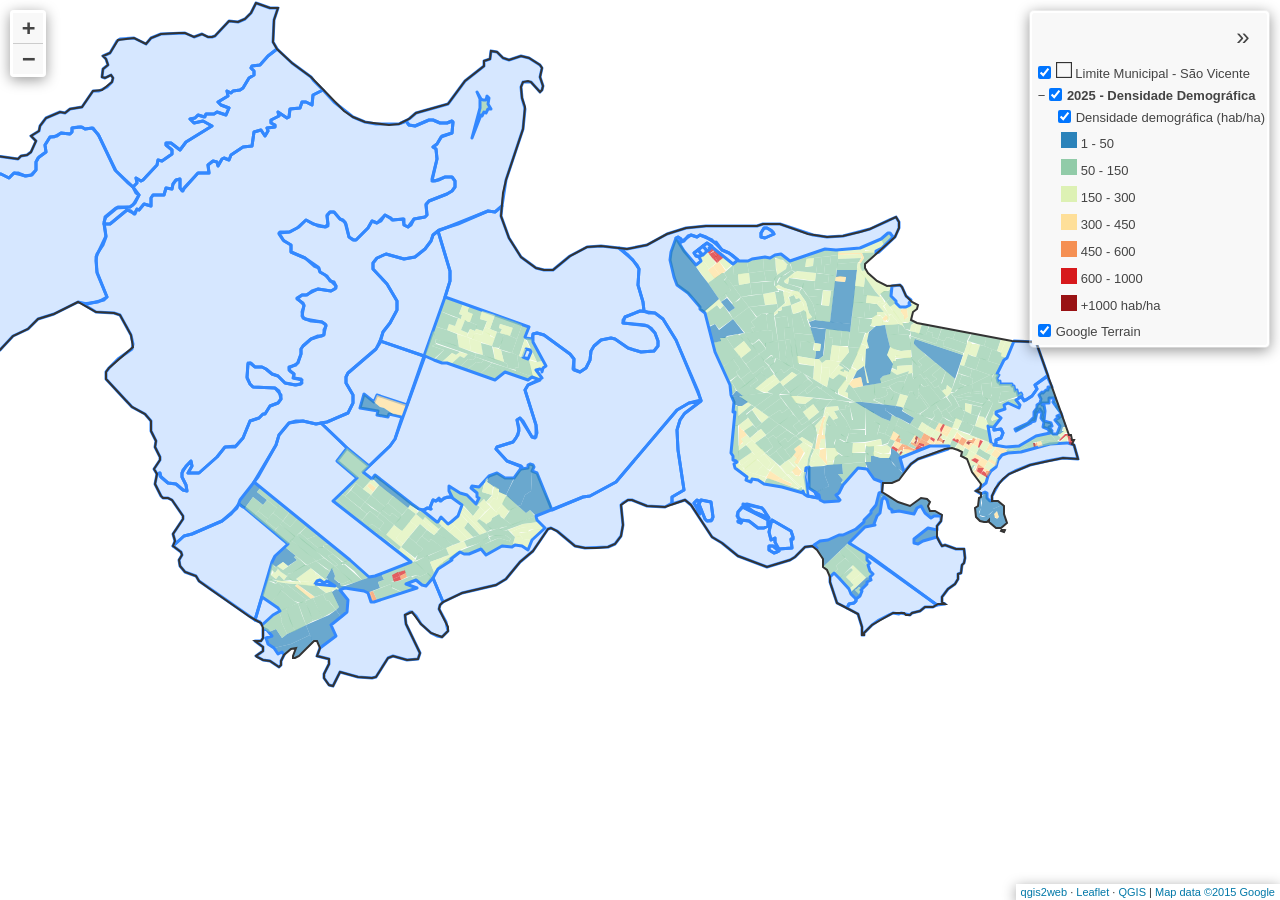
==== commit d37c868a: "Update index.html" ====
--- a/01-sv-mapa-densidade/index.html
+++ b/01-sv-mapa-densidade/index.html
@@ -21,15 +21,6 @@
         <title></title>
     </head>
     <body>
-    <header>
-        <nav>
-            <ul>
-                <li><src="index.html">Home</a></li>
-                <li><src="mapas.html" class="active">Portifólio - Mapas</a></li>
-                <li><scr="ia.html">Portifólio - IA</a></li>
-            </ul>
-        </nav>
-    </header>
         <div id="map">
         </div>
         <script src="js/qgis2web_expressions.js"></script>
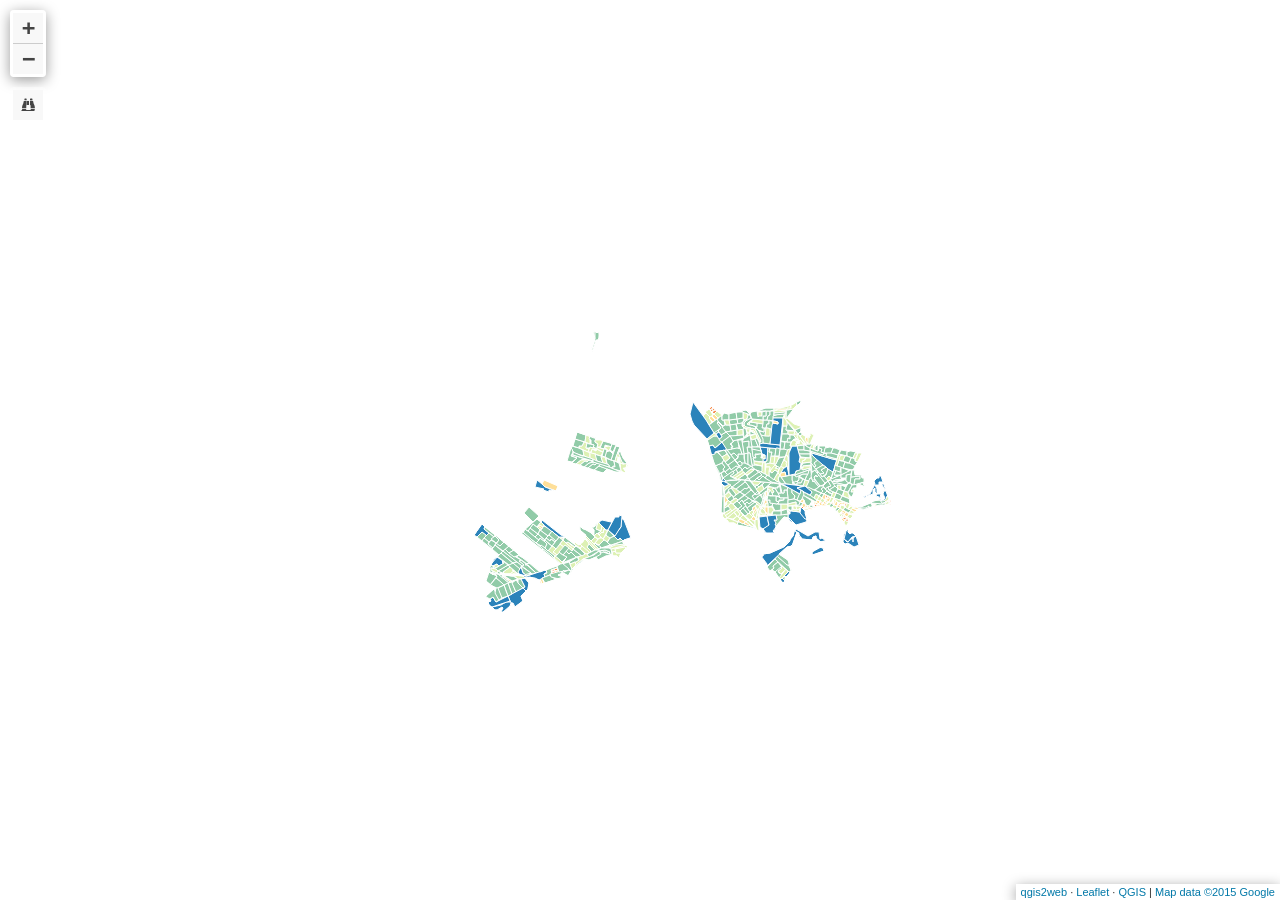
==== commit 427ab4a6: "Add files via upload" ====
--- a/01-sv-mapa-densidade/index.html
+++ b/01-sv-mapa-densidade/index.html
@@ -10,6 +10,7 @@
         <link rel="stylesheet" href="css/L.Control.Layers.Tree.css">
         <link rel="stylesheet" href="css/qgis2web.css">
         <link rel="stylesheet" href="css/fontawesome-all.min.css">
+        <link rel="stylesheet" href="css/leaflet-search.css">
         <style>
         html, body, #map {
             width: 100%;
@@ -33,8 +34,8 @@
         <script src="js/rbush.min.js"></script>
         <script src="js/labelgun.min.js"></script>
         <script src="js/labels.js"></script>
-        <script src="data/Densidadedemogrficahabha_1.js"></script>
-        <script src="data/LimiteMunicipalSoVicente_2.js"></script>
+        <script src="js/leaflet-search.js"></script>
+        <script src="data/DensidadeDemogrficahabha_1.js"></script>
         <script>
         var highlightLayer;
         function highlightFeature(e) {
@@ -54,7 +55,7 @@
         }
         var map = L.map('map', {
             zoomControl:false, maxZoom:20, minZoom:1
-        }).fitBounds([[-24.010469256631335,-46.50587201379527],[-23.928872425848233,-46.3545469673788]]);
+        }).fitBounds([[-24.015910556745425,-46.597330591590854],[-23.886770344054455,-46.28736187659077]]);
         var hash = new L.Hash(map);
         map.attributionControl.setPrefix('<a href="https://github.com/tomchadwin/qgis2web" target="_blank">qgis2web</a> &middot; <a href="https://leafletjs.com" title="A JS library for interactive maps">Leaflet</a> &middot; <a href="https://qgis.org">QGIS</a>');
         var autolinker = new Autolinker({truncate: {length: 30, location: 'smart'}});
@@ -105,7 +106,7 @@
         });
         layer_GoogleTerrain_0;
         map.addLayer(layer_GoogleTerrain_0);
-        function pop_Densidadedemogrficahabha_1(feature, layer) {
+        function pop_DensidadeDemogrficahabha_1(feature, layer) {
             layer.on({
                 mouseout: function(e) {
                     for (var i in e.target._eventParents) {
@@ -128,16 +129,13 @@
                         <td class="visible-with-data" id="CD_SETOR" colspan="2"><strong>CD_SETOR</strong><br />' + (feature.properties['CD_SETOR'] !== null ? autolinker.link(String(feature.properties['CD_SETOR']).replace(/'/g, '\'').replace(/"/g, '&quot;').toLocaleString()) : '') + '</td>\
                     </tr>\
                     <tr>\
-                        <th scope="row">V0001_Total de pessoas_Básico</th>\
-                        <td class="visible-with-data" id="V0001">' + (feature.properties['V0001'] !== null ? autolinker.link(String(feature.properties['V0001']).replace(/'/g, '\'').replace(/"/g, '&quot;').toLocaleString()) : '') + '</td>\
-                    </tr>\
-                    <tr>\
-                        <th scope="row">Densidade Demográfica (hab/ha)</th>\
-                        <td class="visible-with-data" id="dens_demog">' + (feature.properties['dens_demog'] !== null ? autolinker.link(String(feature.properties['dens_demog']).replace(/'/g, '\'').replace(/"/g, '&quot;').toLocaleString()) : '') + '</td>\
-                    </tr>\
-                    <tr>\
-                        <th scope="row">Área (ha)</th>\
-                        <td class="visible-with-data" id="area_ha">' + (feature.properties['area_ha'] !== null ? autolinker.link(String(feature.properties['area_ha']).replace(/'/g, '\'').replace(/"/g, '&quot;').toLocaleString()) : '') + '</td>\
+                        <td class="visible-with-data" id="V0001" colspan="2"><strong>V0001_Total de pessoas_Básico</strong><br />' + (feature.properties['V0001'] !== null ? autolinker.link(String(feature.properties['V0001']).replace(/'/g, '\'').replace(/"/g, '&quot;').toLocaleString()) : '') + '</td>\
+                    </tr>\
+                    <tr>\
+                        <td class="visible-with-data" id="area_ha" colspan="2"><strong>Área do setor censitário (ha)</strong><br />' + (feature.properties['area_ha'] !== null ? autolinker.link(String(feature.properties['area_ha']).replace(/'/g, '\'').replace(/"/g, '&quot;').toLocaleString()) : '') + '</td>\
+                    </tr>\
+                    <tr>\
+                        <td class="visible-with-data" id="dens_dem" colspan="2"><strong>Densidade Demográfica (hab/ha)</strong><br />' + (feature.properties['dens_dem'] !== null ? autolinker.link(String(feature.properties['dens_dem']).replace(/'/g, '\'').replace(/"/g, '&quot;').toLocaleString()) : '') + '</td>\
                     </tr>\
                 </table>';
             var content = removeEmptyRowsFromPopupContent(popupContent, feature);
@@ -147,224 +145,133 @@
 			layer.bindPopup(content, { maxHeight: 400 });
         }
 
-        function style_Densidadedemogrficahabha_1_0(feature) {
-            if (feature.properties['dens_demog'] >= 0.500000 && feature.properties['dens_demog'] <= 50.000000 ) {
-                return {
-                pane: 'pane_Densidadedemogrficahabha_1',
-                stroke: false, 
-                fill: true,
-                fillOpacity: 1,
-                fillColor: 'rgba(43,131,186,0.7)',
-                interactive: true,
-            }
-            }
-            if (feature.properties['dens_demog'] >= 50.000000 && feature.properties['dens_demog'] <= 150.000000 ) {
-                return {
-                pane: 'pane_Densidadedemogrficahabha_1',
-                stroke: false, 
-                fill: true,
-                fillOpacity: 1,
-                fillColor: 'rgba(145,203,168,0.7)',
-                interactive: true,
-            }
-            }
-            if (feature.properties['dens_demog'] >= 150.000000 && feature.properties['dens_demog'] <= 300.000000 ) {
-                return {
-                pane: 'pane_Densidadedemogrficahabha_1',
-                stroke: false, 
-                fill: true,
-                fillOpacity: 1,
-                fillColor: 'rgba(221,241,180,0.7)',
-                interactive: true,
-            }
-            }
-            if (feature.properties['dens_demog'] >= 300.000000 && feature.properties['dens_demog'] <= 450.000000 ) {
-                return {
-                pane: 'pane_Densidadedemogrficahabha_1',
-                stroke: false, 
-                fill: true,
-                fillOpacity: 1,
-                fillColor: 'rgba(254,223,153,0.7)',
-                interactive: true,
-            }
-            }
-            if (feature.properties['dens_demog'] >= 450.000000 && feature.properties['dens_demog'] <= 600.000000 ) {
-                return {
-                pane: 'pane_Densidadedemogrficahabha_1',
-                stroke: false, 
-                fill: true,
-                fillOpacity: 1,
-                fillColor: 'rgba(245,144,83,0.7)',
-                interactive: true,
-            }
-            }
-            if (feature.properties['dens_demog'] >= 600.000000 && feature.properties['dens_demog'] <= 1000.000000 ) {
-                return {
-                pane: 'pane_Densidadedemogrficahabha_1',
-                stroke: false, 
-                fill: true,
-                fillOpacity: 1,
-                fillColor: 'rgba(215,25,28,0.7)',
-                interactive: true,
-            }
-            }
-            if (feature.properties['dens_demog'] >= 1000.000000 && feature.properties['dens_demog'] <= 3000.000000 ) {
-                return {
-                pane: 'pane_Densidadedemogrficahabha_1',
-                stroke: false, 
-                fill: true,
-                fillOpacity: 1,
-                fillColor: 'rgba(153,18,20,0.7)',
-                interactive: true,
-            }
-            }
-        }
-        map.createPane('pane_Densidadedemogrficahabha_1');
-        map.getPane('pane_Densidadedemogrficahabha_1').style.zIndex = 401;
-        map.getPane('pane_Densidadedemogrficahabha_1').style['mix-blend-mode'] = 'normal';
-        var layer_Densidadedemogrficahabha_1 = new L.geoJson(json_Densidadedemogrficahabha_1, {
+        function style_DensidadeDemogrficahabha_1_0(feature) {
+            if (feature.properties['dens_dem'] >= 0.000000 && feature.properties['dens_dem'] <= 0.000000 ) {
+                return {
+                pane: 'pane_DensidadeDemogrficahabha_1',
+                opacity: 1,
+                color: 'rgba(255,255,255,1.0)',
+                dashArray: '',
+                lineCap: 'butt',
+                lineJoin: 'miter',
+                weight: 1.0, 
+                fillOpacity: 0,
+                interactive: true,
+            }
+            }
+            if (feature.properties['dens_dem'] >= 0.000000 && feature.properties['dens_dem'] <= 50.000000 ) {
+                return {
+                pane: 'pane_DensidadeDemogrficahabha_1',
+                opacity: 1,
+                color: 'rgba(255,255,255,1.0)',
+                dashArray: '',
+                lineCap: 'butt',
+                lineJoin: 'miter',
+                weight: 1.0, 
+                fill: true,
+                fillOpacity: 1,
+                fillColor: 'rgba(43,131,186,1.0)',
+                interactive: true,
+            }
+            }
+            if (feature.properties['dens_dem'] >= 50.000000 && feature.properties['dens_dem'] <= 150.000000 ) {
+                return {
+                pane: 'pane_DensidadeDemogrficahabha_1',
+                opacity: 1,
+                color: 'rgba(255,255,255,1.0)',
+                dashArray: '',
+                lineCap: 'butt',
+                lineJoin: 'miter',
+                weight: 1.0, 
+                fill: true,
+                fillOpacity: 1,
+                fillColor: 'rgba(145,203,168,1.0)',
+                interactive: true,
+            }
+            }
+            if (feature.properties['dens_dem'] >= 150.000000 && feature.properties['dens_dem'] <= 300.000000 ) {
+                return {
+                pane: 'pane_DensidadeDemogrficahabha_1',
+                opacity: 1,
+                color: 'rgba(255,255,255,1.0)',
+                dashArray: '',
+                lineCap: 'butt',
+                lineJoin: 'miter',
+                weight: 1.0, 
+                fill: true,
+                fillOpacity: 1,
+                fillColor: 'rgba(221,241,180,1.0)',
+                interactive: true,
+            }
+            }
+            if (feature.properties['dens_dem'] >= 300.000000 && feature.properties['dens_dem'] <= 600.000000 ) {
+                return {
+                pane: 'pane_DensidadeDemogrficahabha_1',
+                opacity: 1,
+                color: 'rgba(255,255,255,1.0)',
+                dashArray: '',
+                lineCap: 'butt',
+                lineJoin: 'miter',
+                weight: 1.0, 
+                fill: true,
+                fillOpacity: 1,
+                fillColor: 'rgba(254,223,153,1.0)',
+                interactive: true,
+            }
+            }
+            if (feature.properties['dens_dem'] >= 600.000000 && feature.properties['dens_dem'] <= 1000.000000 ) {
+                return {
+                pane: 'pane_DensidadeDemogrficahabha_1',
+                opacity: 1,
+                color: 'rgba(255,255,255,1.0)',
+                dashArray: '',
+                lineCap: 'butt',
+                lineJoin: 'miter',
+                weight: 1.0, 
+                fill: true,
+                fillOpacity: 1,
+                fillColor: 'rgba(245,144,83,1.0)',
+                interactive: true,
+            }
+            }
+            if (feature.properties['dens_dem'] >= 1000.000000 && feature.properties['dens_dem'] <= 1605.000000 ) {
+                return {
+                pane: 'pane_DensidadeDemogrficahabha_1',
+                opacity: 1,
+                color: 'rgba(255,255,255,1.0)',
+                dashArray: '',
+                lineCap: 'butt',
+                lineJoin: 'miter',
+                weight: 1.0, 
+                fill: true,
+                fillOpacity: 1,
+                fillColor: 'rgba(215,25,28,1.0)',
+                interactive: true,
+            }
+            }
+        }
+        map.createPane('pane_DensidadeDemogrficahabha_1');
+        map.getPane('pane_DensidadeDemogrficahabha_1').style.zIndex = 401;
+        map.getPane('pane_DensidadeDemogrficahabha_1').style['mix-blend-mode'] = 'multiply';
+        var layer_DensidadeDemogrficahabha_1 = new L.geoJson(json_DensidadeDemogrficahabha_1, {
             attribution: '',
             interactive: true,
-            dataVar: 'json_Densidadedemogrficahabha_1',
-            layerName: 'layer_Densidadedemogrficahabha_1',
-            pane: 'pane_Densidadedemogrficahabha_1',
-            onEachFeature: pop_Densidadedemogrficahabha_1,
-            style: style_Densidadedemogrficahabha_1_0,
+            dataVar: 'json_DensidadeDemogrficahabha_1',
+            layerName: 'layer_DensidadeDemogrficahabha_1',
+            pane: 'pane_DensidadeDemogrficahabha_1',
+            onEachFeature: pop_DensidadeDemogrficahabha_1,
+            style: style_DensidadeDemogrficahabha_1_0,
         });
-        bounds_group.addLayer(layer_Densidadedemogrficahabha_1);
-        map.addLayer(layer_Densidadedemogrficahabha_1);
-        function pop_LimiteMunicipalSoVicente_2(feature, layer) {
-            layer.on({
-                mouseout: function(e) {
-                    for (var i in e.target._eventParents) {
-                        if (typeof e.target._eventParents[i].resetStyle === 'function') {
-                            e.target._eventParents[i].resetStyle(e.target);
-                        }
-                    }
-                    if (typeof layer.closePopup == 'function') {
-                        layer.closePopup();
-                    } else {
-                        layer.eachLayer(function(feature){
-                            feature.closePopup()
-                        });
-                    }
-                },
-                mouseover: highlightFeature,
-            });
-            var popupContent = '<table>\
-                </table>';
-            var content = removeEmptyRowsFromPopupContent(popupContent, feature);
-			layer.on('popupopen', function(e) {
-				addClassToPopupIfMedia(content, e.popup);
-			});
-			layer.bindPopup(content, { maxHeight: 400 });
-        }
-
-        function style_LimiteMunicipalSoVicente_2_0() {
-            return {
-                pane: 'pane_LimiteMunicipalSoVicente_2',
-                opacity: 1,
-                color: 'rgba(51,51,51,1.0)',
-                dashArray: '',
-                lineCap: 'butt',
-                lineJoin: 'miter',
-                weight: 2.0, 
-                fill: true,
-                fillOpacity: 1,
-                fillColor: 'rgba(233,233,233,0.0)',
-                interactive: false,
-            }
-        }
-        map.createPane('pane_LimiteMunicipalSoVicente_2');
-        map.getPane('pane_LimiteMunicipalSoVicente_2').style.zIndex = 402;
-        map.getPane('pane_LimiteMunicipalSoVicente_2').style['mix-blend-mode'] = 'normal';
-        var layer_LimiteMunicipalSoVicente_2 = new L.geoJson(json_LimiteMunicipalSoVicente_2, {
-            attribution: '',
-            interactive: false,
-            dataVar: 'json_LimiteMunicipalSoVicente_2',
-            layerName: 'layer_LimiteMunicipalSoVicente_2',
-            pane: 'pane_LimiteMunicipalSoVicente_2',
-            onEachFeature: pop_LimiteMunicipalSoVicente_2,
-            style: style_LimiteMunicipalSoVicente_2_0,
-        });
-        bounds_group.addLayer(layer_LimiteMunicipalSoVicente_2);
-        map.addLayer(layer_LimiteMunicipalSoVicente_2);
-        var overlaysTree = [
-            {label: '<img src="legend/LimiteMunicipalSoVicente_2.png" /> Limite Municipal - São Vicente', layer: layer_LimiteMunicipalSoVicente_2},
-        {label: '<b>2025 - Densidade Demográfica</b>', selectAllCheckbox: true, children: [
-            {label: 'Densidade demográfica (hab/ha)<br /><table><tr><td style="text-align: center;"><img src="legend/Densidadedemogrficahabha_1_1500.png" /></td><td>1 - 50</td></tr><tr><td style="text-align: center;"><img src="legend/Densidadedemogrficahabha_1_501501.png" /></td><td>50 - 150</td></tr><tr><td style="text-align: center;"><img src="legend/Densidadedemogrficahabha_1_1503002.png" /></td><td>150 - 300</td></tr><tr><td style="text-align: center;"><img src="legend/Densidadedemogrficahabha_1_3004503.png" /></td><td>300 - 450</td></tr><tr><td style="text-align: center;"><img src="legend/Densidadedemogrficahabha_1_4506004.png" /></td><td>450 - 600</td></tr><tr><td style="text-align: center;"><img src="legend/Densidadedemogrficahabha_1_60010005.png" /></td><td>600 - 1000</td></tr><tr><td style="text-align: center;"><img src="legend/Densidadedemogrficahabha_1_1000habha6.png" /></td><td>+1000 hab/ha</td></tr></table>', layer: layer_Densidadedemogrficahabha_1},]},
-            {label: "Google Terrain", layer: layer_GoogleTerrain_0},]
-        var lay = L.control.layers.tree(null, overlaysTree,{
-            //namedToggle: true,
-            //selectorBack: false,
-            //closedSymbol: '&#8862; &#x1f5c0;',
-            //openedSymbol: '&#8863; &#x1f5c1;',
-            //collapseAll: 'Collapse all',
-            //expandAll: 'Expand all',
-            collapsed: false, 
-        });
-        lay.addTo(map);
-		document.addEventListener("DOMContentLoaded", function() {
-            // set new Layers List height which considers toggle icon
-            function newLayersListHeight() {
-                var layerScrollbarElement = document.querySelector('.leaflet-control-layers-scrollbar');
-                if (layerScrollbarElement) {
-                    var layersListElement = document.querySelector('.leaflet-control-layers-list');
-                    var originalHeight = layersListElement.style.height 
-                        || window.getComputedStyle(layersListElement).height;
-                    var newHeight = parseFloat(originalHeight) - 50;
-                    layersListElement.style.height = newHeight + 'px';
-                }
-            }
-            var isLayersListExpanded = true;
-            var controlLayersElement = document.querySelector('.leaflet-control-layers');
-            var toggleLayerControl = document.querySelector('.leaflet-control-layers-toggle');
-            // toggle Collapsed/Expanded and apply new Layers List height
-            toggleLayerControl.addEventListener('click', function() {
-                if (isLayersListExpanded) {
-                    controlLayersElement.classList.remove('leaflet-control-layers-expanded');
-                } else {
-                    controlLayersElement.classList.add('leaflet-control-layers-expanded');
-                }
-                isLayersListExpanded = !isLayersListExpanded;
-                newLayersListHeight()
-            });	
-			// apply new Layers List height if toggle layerstree
-			if (controlLayersElement) {
-				controlLayersElement.addEventListener('click', function(event) {
-					var toggleLayerHeaderPointer = event.target.closest('.leaflet-layerstree-header-pointer span');
-					if (toggleLayerHeaderPointer) {
-						newLayersListHeight();
-					}
-				});
-			}
-            // Collapsed/Expanded at Start to apply new height
-            setTimeout(function() {
-                toggleLayerControl.click();
-            }, 10);
-            setTimeout(function() {
-                toggleLayerControl.click();
-            }, 10);
-            // Collapsed touch/small screen
-            var isSmallScreen = window.innerWidth < 650;
-            if (isSmallScreen) {
-                setTimeout(function() {
-                    controlLayersElement.classList.remove('leaflet-control-layers-expanded');
-                    isLayersListExpanded = !isLayersListExpanded;
-                }, 500);
-            }  
-        });       
+        bounds_group.addLayer(layer_DensidadeDemogrficahabha_1);
+        map.addLayer(layer_DensidadeDemogrficahabha_1);
         setBounds();
-        resetLabels([layer_Densidadedemogrficahabha_1]);
-        map.on("zoomend", function(){
-            resetLabels([layer_Densidadedemogrficahabha_1]);
-        });
-        map.on("layeradd", function(){
-            resetLabels([layer_Densidadedemogrficahabha_1]);
-        });
-        map.on("layerremove", function(){
-            resetLabels([layer_Densidadedemogrficahabha_1]);
-        });
+        map.addControl(new L.Control.Search({
+            layer: layer_DensidadeDemogrficahabha_1,
+            initial: false,
+            hideMarkerOnCollapse: true,
+            propertyName: 'CD_SETOR'}));
+        document.getElementsByClassName('search-button')[0].className +=
+         ' fa fa-binoculars';
         </script>
     </body>
 </html>
--- a/01-sv-mapa-densidade/css/leaflet-search.css
+++ b/01-sv-mapa-densidade/css/leaflet-search.css
@@ -0,0 +1,18 @@
+/* 
+ * Leaflet Control Search v2.7.0 - 2016-09-13 
+ * 
+ * Copyright 2016 Stefano Cudini 
+ * stefano.cudini@gmail.com 
+ * http://labs.easyblog.it/ 
+ * 
+ * Licensed under the MIT license. 
+ * 
+ * Demo: 
+ * http://labs.easyblog.it/maps/leaflet-search/ 
+ * 
+ * Source: 
+ * git@github.com:stefanocudini/leaflet-search.git 
+ * 
+ */
+
+.leaflet-container .leaflet-control-search{position:relative;float:left;background:#fff;color:#1978cf;-moz-border-radius:4px;-webkit-border-radius:4px;border-radius:4px;background-color:rgba(255,255,255,.8);z-index:1000;box-shadow:0 1px 7px rgba(0,0,0,.65);margin-left:10px;margin-top:10px}.leaflet-control-search.search-exp{box-shadow:0 1px 7px #999;background:#fff}.leaflet-control-search .search-input{display:block;float:left;background:#fff;border:1px solid #666;border-radius:2px;height:18px;padding:0 18px 0 2px;margin:3px 0 3px 3px}.leaflet-control-search.search-load .search-input{background:url(../images/loader.gif) no-repeat center right #fff}.leaflet-control-search.search-load .search-cancel{visibility:hidden}.leaflet-control-search .search-cancel{display:block;width:22px;height:18px;position:absolute;right:22px;margin:3px 0;//background:url(../images/search-icon.png) no-repeat 0 -46px;text-decoration:none;filter:alpha(opacity=80);opacity:.8}.leaflet-control-search .search-cancel:hover{filter:alpha(opacity=100);opacity:1}.leaflet-control-search .search-cancel span{display:none;font-size:18px;line-height:20px;color:#ccc;font-weight:700}.leaflet-control-search .search-cancel:hover span{color:#aaa}.leaflet-control-search .search-button{display:block;float:left;width:26px;height:26px;//background:url(../images/search-icon.png) no-repeat 2px 2px #fff;border-radius:4px}.leaflet-control-search .search-button:hover{//background:url(../images/search-icon.png) no-repeat 2px -22px #fafafa}.leaflet-control-search .search-tooltip{position:absolute;top:100%;left:0;float:left;list-style:none;padding-left:0;min-width:120px;max-height:122px;box-shadow:1px 1px 6px rgba(0,0,0,.4);background-color:rgba(0,0,0,.25);z-index:1010;overflow-y:auto;overflow-x:hidden;cursor:pointer}.leaflet-control-search .search-tip{margin:2px;padding:2px 4px;display:block;color:#000;background:#eee;border-radius:.25em;text-decoration:none;white-space:nowrap;vertical-align:center}.leaflet-control-search .search-button:hover{background-color:#f4f4f4}.leaflet-control-search .search-tip-select,.leaflet-control-search .search-tip:hover{background-color:#fff}.leaflet-control-search .search-alert{cursor:pointer;clear:both;font-size:.75em;margin-bottom:5px;padding:0 .25em;color:#e00;font-weight:700;border-radius:.25em}
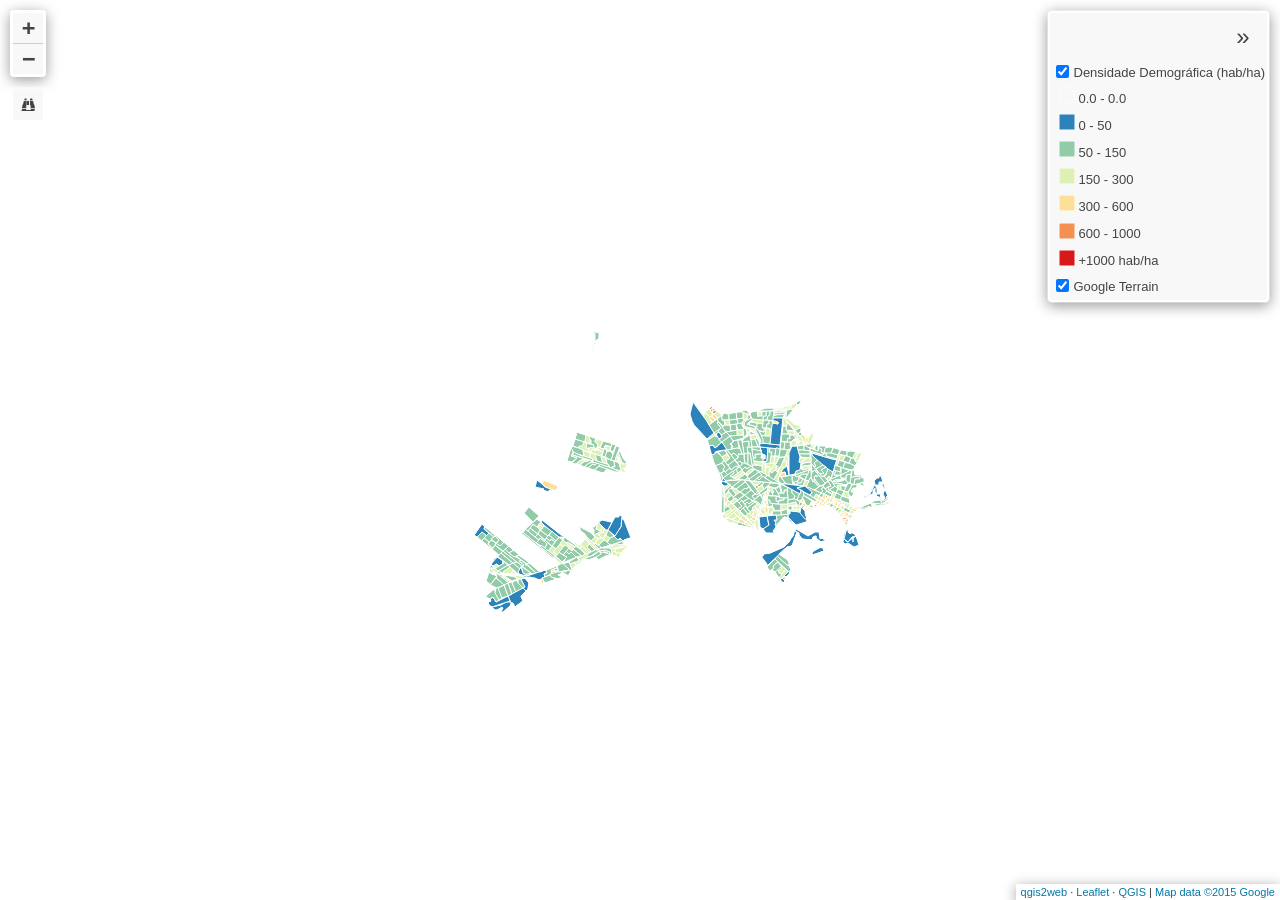
==== commit 80010980: "Add files via upload" ====
--- a/01-sv-mapa-densidade/index.html
+++ b/01-sv-mapa-densidade/index.html
@@ -264,6 +264,69 @@
         });
         bounds_group.addLayer(layer_DensidadeDemogrficahabha_1);
         map.addLayer(layer_DensidadeDemogrficahabha_1);
+        var overlaysTree = [
+            {label: 'Densidade Demográfica (hab/ha)<br /><table><tr><td style="text-align: center;"><img src="legend/DensidadeDemogrficahabha_1_00000.png" /></td><td>0.0 - 0.0</td></tr><tr><td style="text-align: center;"><img src="legend/DensidadeDemogrficahabha_1_0501.png" /></td><td>0 - 50</td></tr><tr><td style="text-align: center;"><img src="legend/DensidadeDemogrficahabha_1_501502.png" /></td><td>50 - 150</td></tr><tr><td style="text-align: center;"><img src="legend/DensidadeDemogrficahabha_1_1503003.png" /></td><td>150 - 300</td></tr><tr><td style="text-align: center;"><img src="legend/DensidadeDemogrficahabha_1_3006004.png" /></td><td>300 - 600</td></tr><tr><td style="text-align: center;"><img src="legend/DensidadeDemogrficahabha_1_60010005.png" /></td><td>600 - 1000</td></tr><tr><td style="text-align: center;"><img src="legend/DensidadeDemogrficahabha_1_1000habha6.png" /></td><td>+1000 hab/ha</td></tr></table>', layer: layer_DensidadeDemogrficahabha_1},
+            {label: "Google Terrain", layer: layer_GoogleTerrain_0},]
+        var lay = L.control.layers.tree(null, overlaysTree,{
+            //namedToggle: true,
+            //selectorBack: false,
+            //closedSymbol: '&#8862; &#x1f5c0;',
+            //openedSymbol: '&#8863; &#x1f5c1;',
+            //collapseAll: 'Collapse all',
+            //expandAll: 'Expand all',
+            collapsed: false, 
+        });
+        lay.addTo(map);
+		document.addEventListener("DOMContentLoaded", function() {
+            // set new Layers List height which considers toggle icon
+            function newLayersListHeight() {
+                var layerScrollbarElement = document.querySelector('.leaflet-control-layers-scrollbar');
+                if (layerScrollbarElement) {
+                    var layersListElement = document.querySelector('.leaflet-control-layers-list');
+                    var originalHeight = layersListElement.style.height 
+                        || window.getComputedStyle(layersListElement).height;
+                    var newHeight = parseFloat(originalHeight) - 50;
+                    layersListElement.style.height = newHeight + 'px';
+                }
+            }
+            var isLayersListExpanded = true;
+            var controlLayersElement = document.querySelector('.leaflet-control-layers');
+            var toggleLayerControl = document.querySelector('.leaflet-control-layers-toggle');
+            // toggle Collapsed/Expanded and apply new Layers List height
+            toggleLayerControl.addEventListener('click', function() {
+                if (isLayersListExpanded) {
+                    controlLayersElement.classList.remove('leaflet-control-layers-expanded');
+                } else {
+                    controlLayersElement.classList.add('leaflet-control-layers-expanded');
+                }
+                isLayersListExpanded = !isLayersListExpanded;
+                newLayersListHeight()
+            });	
+			// apply new Layers List height if toggle layerstree
+			if (controlLayersElement) {
+				controlLayersElement.addEventListener('click', function(event) {
+					var toggleLayerHeaderPointer = event.target.closest('.leaflet-layerstree-header-pointer span');
+					if (toggleLayerHeaderPointer) {
+						newLayersListHeight();
+					}
+				});
+			}
+            // Collapsed/Expanded at Start to apply new height
+            setTimeout(function() {
+                toggleLayerControl.click();
+            }, 10);
+            setTimeout(function() {
+                toggleLayerControl.click();
+            }, 10);
+            // Collapsed touch/small screen
+            var isSmallScreen = window.innerWidth < 650;
+            if (isSmallScreen) {
+                setTimeout(function() {
+                    controlLayersElement.classList.remove('leaflet-control-layers-expanded');
+                    isLayersListExpanded = !isLayersListExpanded;
+                }, 500);
+            }  
+        });       
         setBounds();
         map.addControl(new L.Control.Search({
             layer: layer_DensidadeDemogrficahabha_1,
--- a/01-sv-mapa-densidade/css/L.Control.Layers.Tree.css
+++ b/01-sv-mapa-densidade/css/L.Control.Layers.Tree.css
@@ -0,0 +1,66 @@
+.leaflet-control-layers-toggle.leaflet-layerstree-named-toggle {
+    margin: 2px 5px;
+    width: auto;
+    height: auto;
+    background-image: none;
+}
+
+.leaflet-control-layers-list{
+	font: 13px / 1.7 "Helvetica Neue", Arial, Helvetica, sans-serif;
+}
+
+.leaflet-layerstree-node {
+}
+
+.leaflet-layerstree-header input{
+    margin-left: 0px;
+}
+
+
+.leaflet-layerstree-header {
+}
+
+.leaflet-layerstree-header-pointer {
+    cursor: pointer;
+}
+
+.leaflet-layerstree-header label {
+    display: inline-block;
+    cursor: pointer;
+}
+
+.leaflet-layerstree-header-label {
+}
+
+.leaflet-layerstree-header-name {
+	padding-left: 2px;
+}
+
+.leaflet-layerstree-header-space {
+}
+
+.leaflet-layerstree-children {
+    padding-left: 20px;
+}
+
+.leaflet-layerstree-children-nopad {
+    padding-left: 0px;
+}
+
+.leaflet-layerstree-closed {
+}
+
+.leaflet-layerstree-opened {
+}
+
+.leaflet-layerstree-hide {
+    display: none;
+}
+
+.leaflet-layerstree-nevershow {
+    display: none;
+}
+
+.leaflet-layerstree-expand-collapse {
+    cursor: pointer;
+}
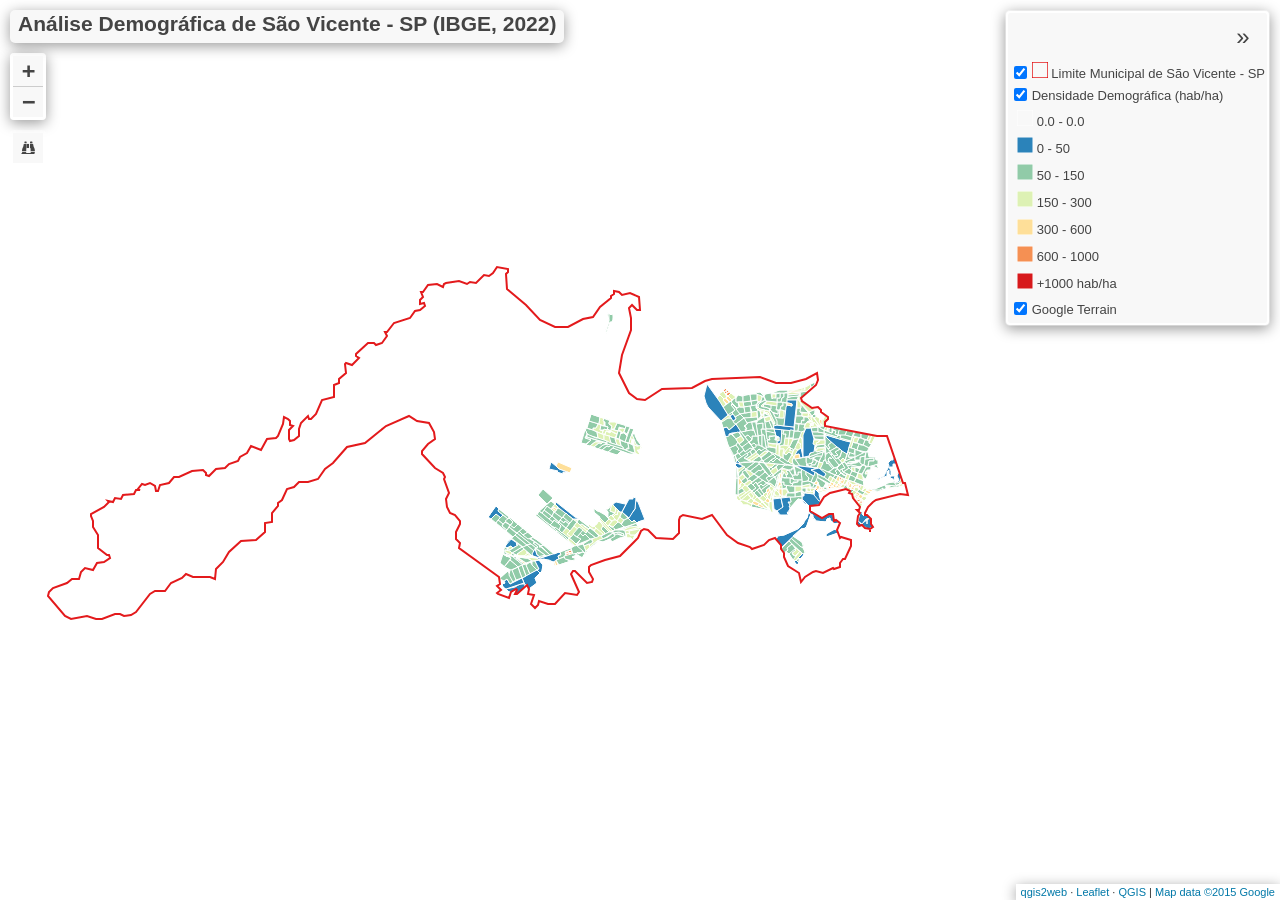
==== commit c42bff5b: "Add files via upload" ====
--- a/01-sv-mapa-densidade/index.html
+++ b/01-sv-mapa-densidade/index.html
@@ -19,7 +19,7 @@
             margin: 0;
         }
         </style>
-        <title></title>
+        <title>Análise Demográfica de São Vicente - SP (IBGE, 2022)</title>
     </head>
     <body>
         <div id="map">
@@ -36,6 +36,7 @@
         <script src="js/labels.js"></script>
         <script src="js/leaflet-search.js"></script>
         <script src="data/DensidadeDemogrficahabha_1.js"></script>
+        <script src="data/LimiteMunicipaldeSoVicenteSP_2.js"></script>
         <script>
         var highlightLayer;
         function highlightFeature(e) {
@@ -54,8 +55,8 @@
             highlightLayer.openPopup();
         }
         var map = L.map('map', {
-            zoomControl:false, maxZoom:20, minZoom:1
-        }).fitBounds([[-24.015910556745425,-46.597330591590854],[-23.886770344054455,-46.28736187659077]]);
+            zoomControl:false, maxZoom:20, minZoom:4
+        }).fitBounds([[-24.00989418321351,-46.57418148692733],[-23.904122984041216,-46.320304232056]]);
         var hash = new L.Hash(map);
         map.attributionControl.setPrefix('<a href="https://github.com/tomchadwin/qgis2web" target="_blank">qgis2web</a> &middot; <a href="https://leafletjs.com" title="A JS library for interactive maps">Leaflet</a> &middot; <a href="https://qgis.org">QGIS</a>');
         var autolinker = new Autolinker({truncate: {length: 30, location: 'smart'}});
@@ -87,6 +88,16 @@
 				popup._contentNode.classList.remove('media');
 			}
 		}
+        var title = new L.Control({'position':'topleft'});
+        title.onAdd = function (map) {
+            this._div = L.DomUtil.create('div', 'info');
+            this.update();
+            return this._div;
+        };
+        title.update = function () {
+            this._div.innerHTML = '<h2>Análise Demográfica de São Vicente - SP (IBGE, 2022)</h2>';
+        };
+        title.addTo(map);
         var zoomControl = L.control.zoom({
             position: 'topleft'
         }).addTo(map);
@@ -99,7 +110,7 @@
             pane: 'pane_GoogleTerrain_0',
             opacity: 1.0,
             attribution: '<a href="https://www.google.at/permissions/geoguidelines/attr-guide.html">Map data ©2015 Google</a>',
-            minZoom: 1,
+            minZoom: 4,
             maxZoom: 20,
             minNativeZoom: 0,
             maxNativeZoom: 20
@@ -264,7 +275,77 @@
         });
         bounds_group.addLayer(layer_DensidadeDemogrficahabha_1);
         map.addLayer(layer_DensidadeDemogrficahabha_1);
+        function pop_LimiteMunicipaldeSoVicenteSP_2(feature, layer) {
+            layer.on({
+                mouseout: function(e) {
+                    for (var i in e.target._eventParents) {
+                        if (typeof e.target._eventParents[i].resetStyle === 'function') {
+                            e.target._eventParents[i].resetStyle(e.target);
+                        }
+                    }
+                    if (typeof layer.closePopup == 'function') {
+                        layer.closePopup();
+                    } else {
+                        layer.eachLayer(function(feature){
+                            feature.closePopup()
+                        });
+                    }
+                },
+                mouseover: highlightFeature,
+            });
+            var popupContent = '<table>\
+                    <tr>\
+                        <td colspan="2">' + (feature.properties['fid'] !== null ? autolinker.link(String(feature.properties['fid']).replace(/'/g, '\'').replace(/"/g, '&quot;').toLocaleString()) : '') + '</td>\
+                    </tr>\
+                    <tr>\
+                        <td colspan="2">' + (feature.properties['CD_MUN'] !== null ? autolinker.link(String(feature.properties['CD_MUN']).replace(/'/g, '\'').replace(/"/g, '&quot;').toLocaleString()) : '') + '</td>\
+                    </tr>\
+                    <tr>\
+                        <td colspan="2">' + (feature.properties['NM_MUN'] !== null ? autolinker.link(String(feature.properties['NM_MUN']).replace(/'/g, '\'').replace(/"/g, '&quot;').toLocaleString()) : '') + '</td>\
+                    </tr>\
+                    <tr>\
+                        <td colspan="2">' + (feature.properties['SIGLA_UF'] !== null ? autolinker.link(String(feature.properties['SIGLA_UF']).replace(/'/g, '\'').replace(/"/g, '&quot;').toLocaleString()) : '') + '</td>\
+                    </tr>\
+                    <tr>\
+                        <td colspan="2">' + (feature.properties['AREA_KM2'] !== null ? autolinker.link(String(feature.properties['AREA_KM2']).replace(/'/g, '\'').replace(/"/g, '&quot;').toLocaleString()) : '') + '</td>\
+                    </tr>\
+                </table>';
+            var content = removeEmptyRowsFromPopupContent(popupContent, feature);
+			layer.on('popupopen', function(e) {
+				addClassToPopupIfMedia(content, e.popup);
+			});
+			layer.bindPopup(content, { maxHeight: 400 });
+        }
+
+        function style_LimiteMunicipaldeSoVicenteSP_2_0() {
+            return {
+                pane: 'pane_LimiteMunicipaldeSoVicenteSP_2',
+                opacity: 1,
+                color: 'rgba(227,26,28,1.0)',
+                dashArray: '',
+                lineCap: 'butt',
+                lineJoin: 'miter',
+                weight: 2.0, 
+                fillOpacity: 0,
+                interactive: false,
+            }
+        }
+        map.createPane('pane_LimiteMunicipaldeSoVicenteSP_2');
+        map.getPane('pane_LimiteMunicipaldeSoVicenteSP_2').style.zIndex = 402;
+        map.getPane('pane_LimiteMunicipaldeSoVicenteSP_2').style['mix-blend-mode'] = 'normal';
+        var layer_LimiteMunicipaldeSoVicenteSP_2 = new L.geoJson(json_LimiteMunicipaldeSoVicenteSP_2, {
+            attribution: '',
+            interactive: false,
+            dataVar: 'json_LimiteMunicipaldeSoVicenteSP_2',
+            layerName: 'layer_LimiteMunicipaldeSoVicenteSP_2',
+            pane: 'pane_LimiteMunicipaldeSoVicenteSP_2',
+            onEachFeature: pop_LimiteMunicipaldeSoVicenteSP_2,
+            style: style_LimiteMunicipaldeSoVicenteSP_2_0,
+        });
+        bounds_group.addLayer(layer_LimiteMunicipaldeSoVicenteSP_2);
+        map.addLayer(layer_LimiteMunicipaldeSoVicenteSP_2);
         var overlaysTree = [
+            {label: '<img src="legend/LimiteMunicipaldeSoVicenteSP_2.png" /> Limite Municipal de São Vicente - SP', layer: layer_LimiteMunicipaldeSoVicenteSP_2},
             {label: 'Densidade Demográfica (hab/ha)<br /><table><tr><td style="text-align: center;"><img src="legend/DensidadeDemogrficahabha_1_00000.png" /></td><td>0.0 - 0.0</td></tr><tr><td style="text-align: center;"><img src="legend/DensidadeDemogrficahabha_1_0501.png" /></td><td>0 - 50</td></tr><tr><td style="text-align: center;"><img src="legend/DensidadeDemogrficahabha_1_501502.png" /></td><td>50 - 150</td></tr><tr><td style="text-align: center;"><img src="legend/DensidadeDemogrficahabha_1_1503003.png" /></td><td>150 - 300</td></tr><tr><td style="text-align: center;"><img src="legend/DensidadeDemogrficahabha_1_3006004.png" /></td><td>300 - 600</td></tr><tr><td style="text-align: center;"><img src="legend/DensidadeDemogrficahabha_1_60010005.png" /></td><td>600 - 1000</td></tr><tr><td style="text-align: center;"><img src="legend/DensidadeDemogrficahabha_1_1000habha6.png" /></td><td>+1000 hab/ha</td></tr></table>', layer: layer_DensidadeDemogrficahabha_1},
             {label: "Google Terrain", layer: layer_GoogleTerrain_0},]
         var lay = L.control.layers.tree(null, overlaysTree,{
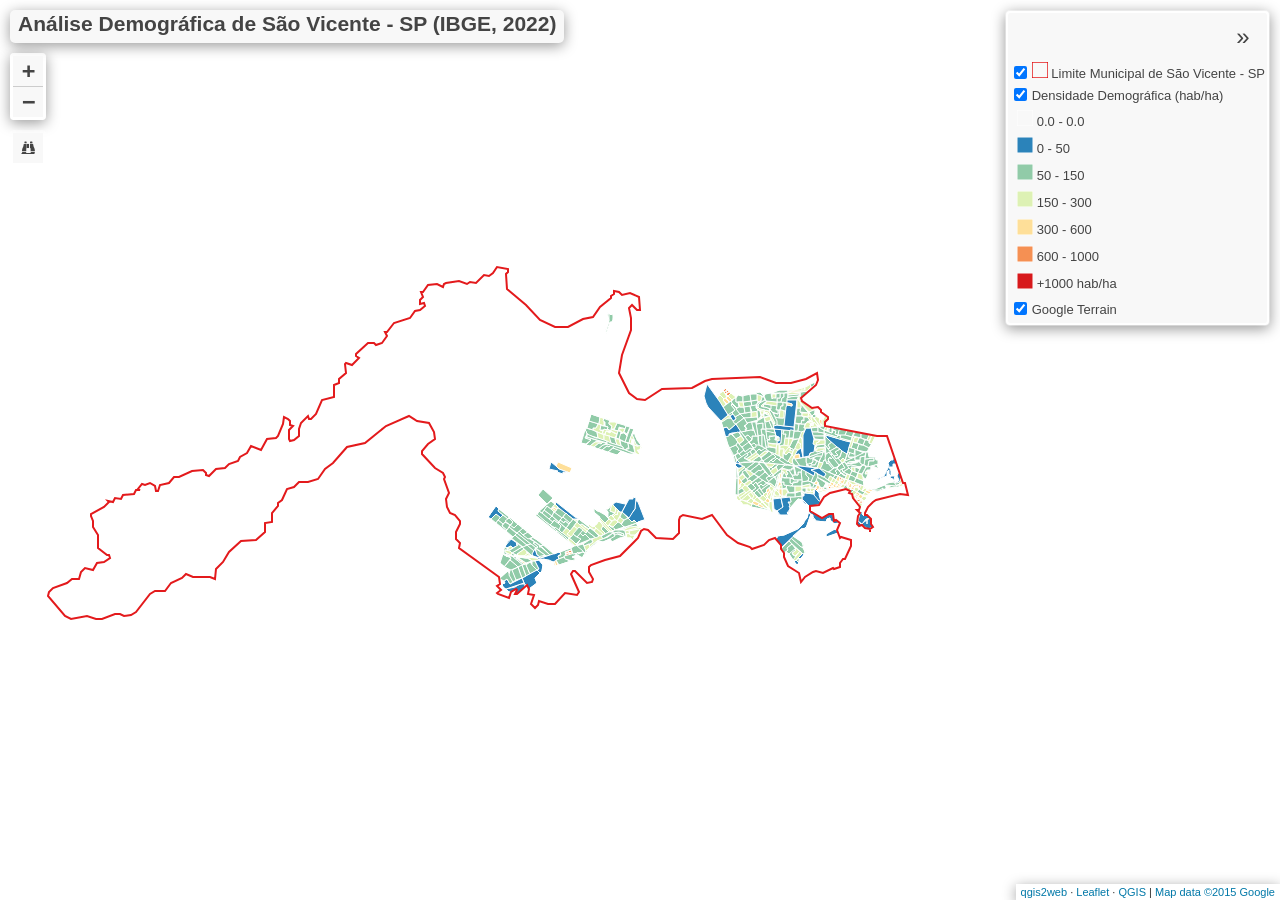
==== commit 136e0c9e: "Update index.html" ====
--- a/01-sv-mapa-densidade/index.html
+++ b/01-sv-mapa-densidade/index.html
@@ -106,7 +106,8 @@
         }
         map.createPane('pane_GoogleTerrain_0');
         map.getPane('pane_GoogleTerrain_0').style.zIndex = 400;
-        var layer_GoogleTerrain_0 = L.tileLayer('https://mt1.google.com/vt/lyrs=p&x={x}&y={y}&z={z}', {
+	var layer_GoogleTerrain_0 = L.tileLayer('https://mt1.google.com/vt/lyrs=r&x={x}&y={y}&z={z}&style=feature:all|element:all|saturation:-100|lightness:0', {
+
             pane: 'pane_GoogleTerrain_0',
             opacity: 1.0,
             attribution: '<a href="https://www.google.at/permissions/geoguidelines/attr-guide.html">Map data ©2015 Google</a>',
